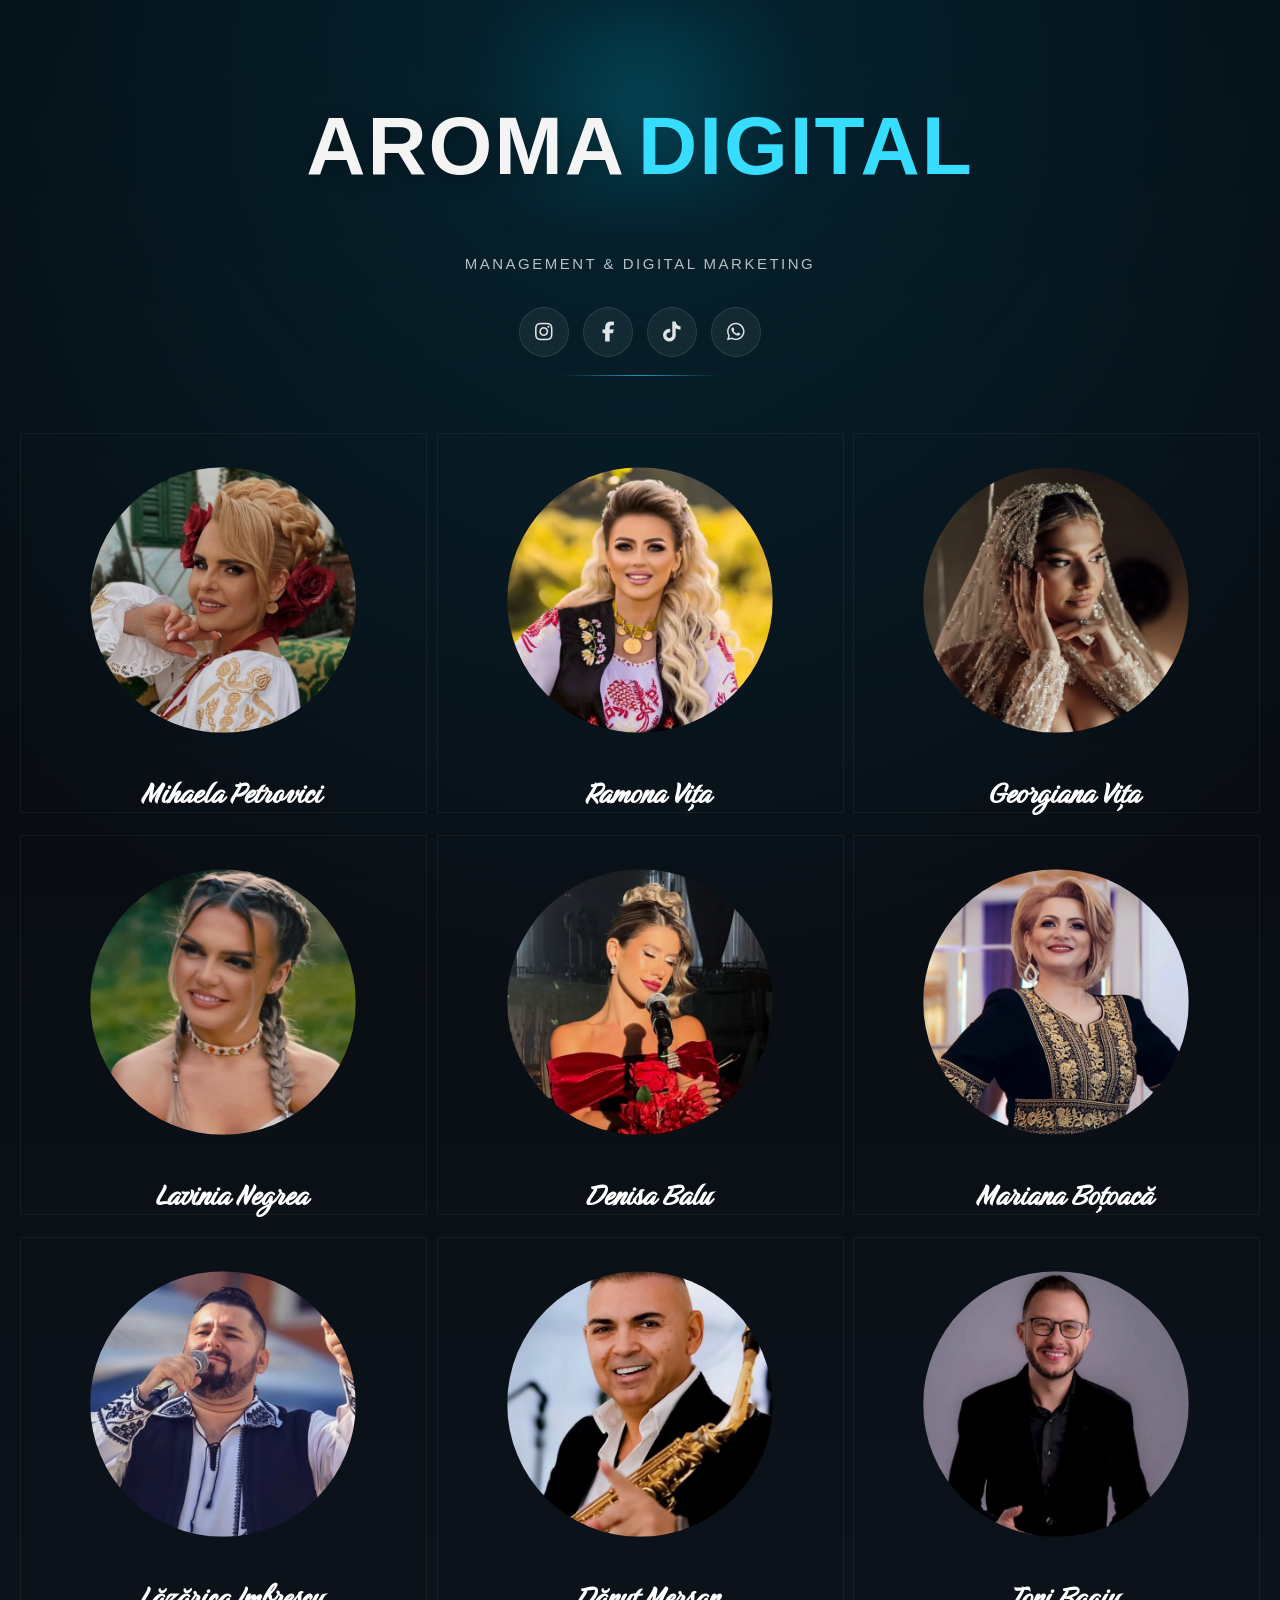
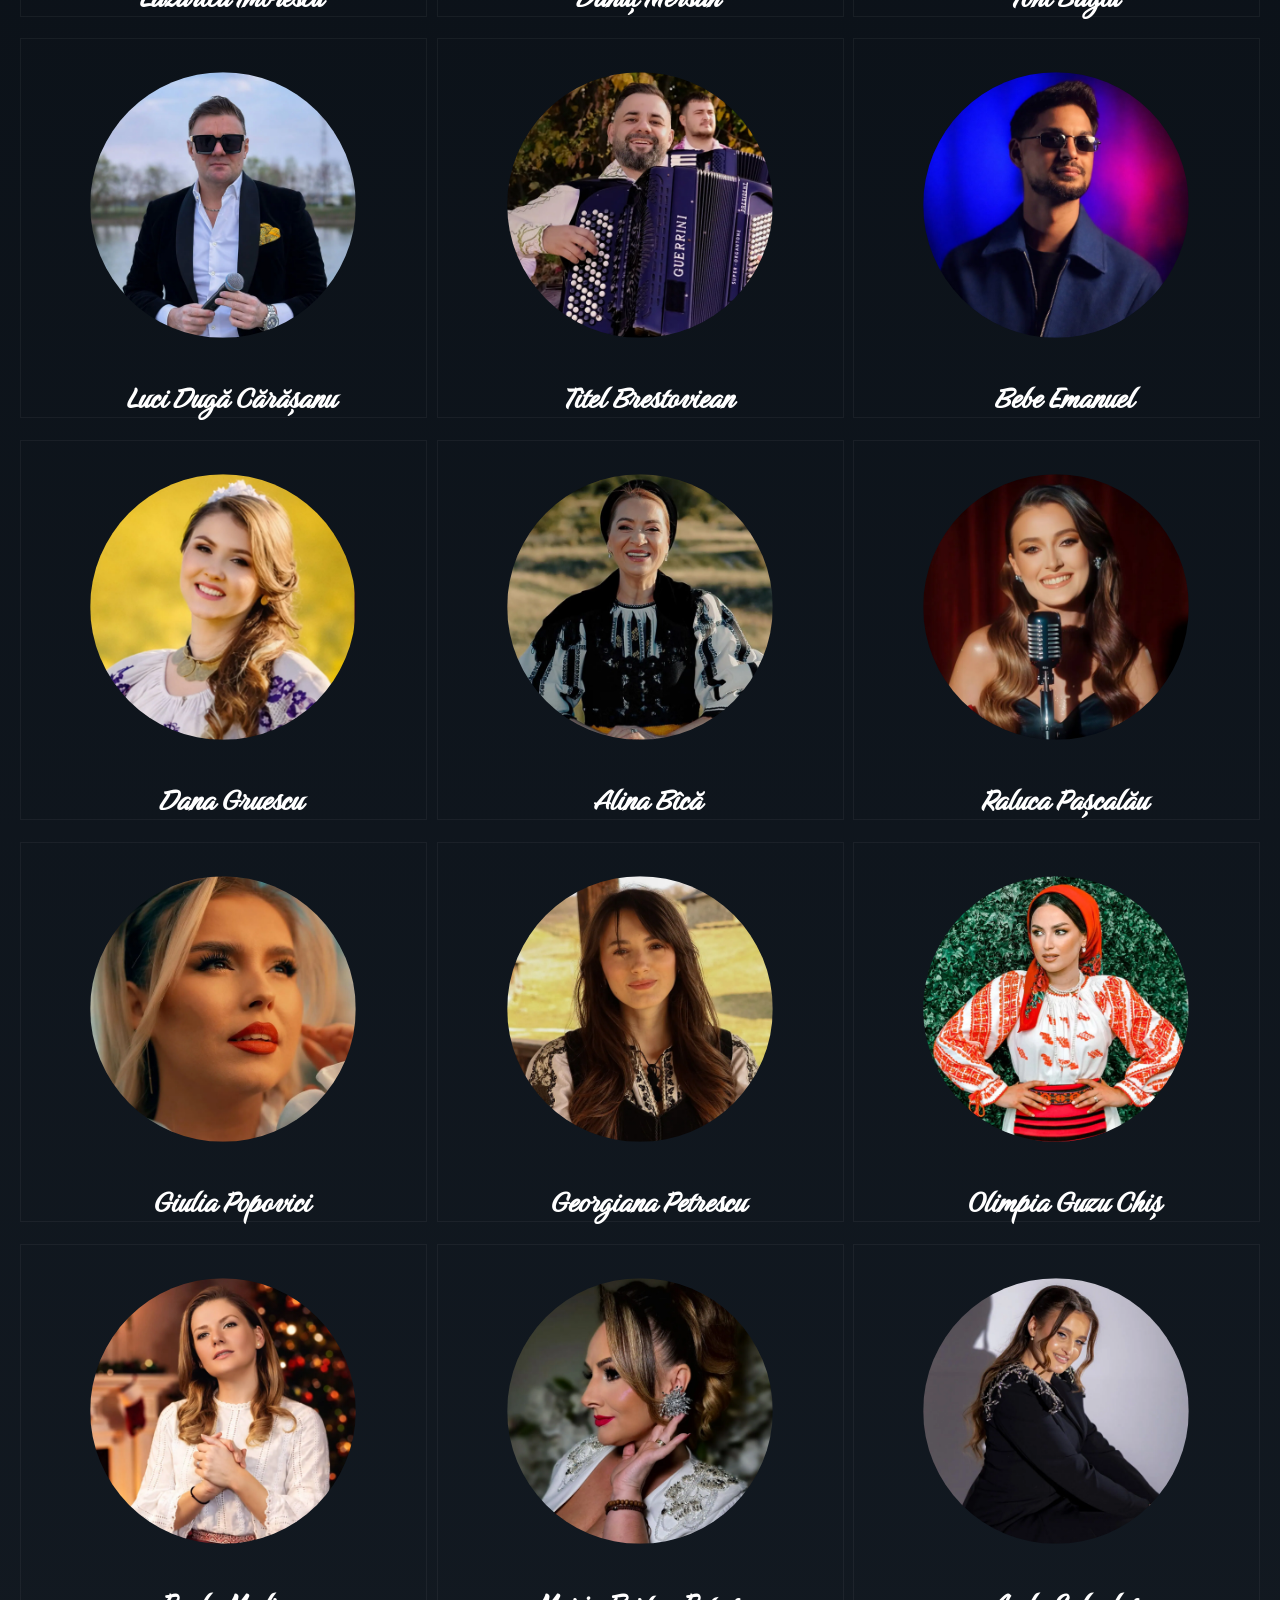
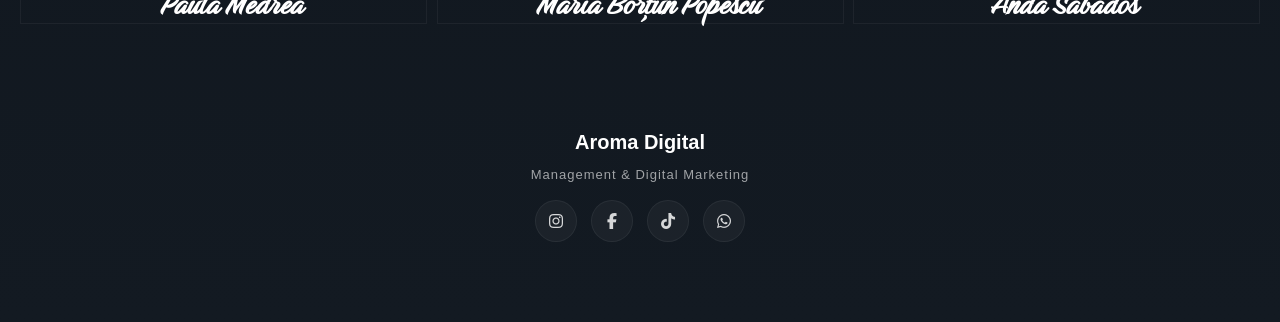
==== index.html @ 8c391f2b "Fix image filename in Open Graph and Twitter meta tags" ====
<!DOCTYPE html>
<html lang="ro">
<head>
  <meta charset="UTF-8" />
  <meta name="viewport" content="width=device-width, initial-scale=0.8" />
  <title>Aroma Digital</title>
  <link rel="icon" type="image/png" href="./artists/aroma_digital/icon_aroma.png">
  <link rel="apple-touch-icon" href="./artists/aroma_digital/icon_aroma.png">

  <meta property="og:type" content="website">
  <meta property="og:title" content="Aroma Digital">
  <meta property="og:description" content="Management & Digital Marketing">
  <meta property="og:url" content="https://pawsdigital.github.io/aromadigital/">
  <meta property="og:image" content="https://pawsdigital.github.io/aromadigital/artists/aroma_digital/aroma_share.jpg">
  <meta property="og:image:width" content="1200">
  <meta property="og:image:height" content="630">
  <meta property="og:image:alt" content="Aroma Digital - Management & Digital Marketing">

  <meta name="twitter:card" content="summary_large_image">
  <meta name="twitter:title" content="Aroma Digital">
  <meta name="twitter:description" content="Management & Digital Marketing">
  <meta name="twitter:image" content="https://pawsdigital.github.io/aromadigital/artists/aroma_digital/aroma_share.jpg">

  <link rel="stylesheet" href="./style.css" />
  <link rel="stylesheet" href="./assets/fontawesome/css/all.min.css">
</head>
<body>

  <div class="page-shell">

  <header class="hero">
  <h1 class="aroma-digital-title">
    <span class="aroma-digital-left">Aroma</span>
    <span class="aroma-digital-right">Digital</span>
  </h1>

  <p class="hero-subtitle">Management & Digital Marketing</p>

  <div class="hero-socials">
    <a href="https://www.instagram.com/aromadigital.ro/" target="_blank" rel="noopener noreferrer" aria-label="Instagram">
      <i class="fa-brands fa-instagram"></i>
    </a>

    <a href="https://www.facebook.com/profile.php?id=61582865013667" target="_blank" rel="noopener noreferrer" aria-label="Facebook">
      <i class="fa-brands fa-facebook-f"></i>
    </a>

    <a href="https://www.tiktok.com/@aroma.digital/" target="_blank" rel="noopener noreferrer" aria-label="TikTok">
      <i class="fa-brands fa-tiktok"></i>
    </a>

    <a href="https://wa.me/40758135436" target="_blank" rel="noopener noreferrer" aria-label="WhatsApp">
      <i class="fa-brands fa-whatsapp"></i>
    </a>
  </div>

  <div class="hero-divider"></div>
</header>


  <section class="artists-section">

     <!-- =========================
       Mihaela Petrovici
  ========================== -->

    <a href="https://t.mtrbio.com/MihaelaPetrovici" class="artist-link" target="_blank" rel="noopener noreferrer">
      <div class="artist-card">
        <img
          src="artists/mihaela_petrovici/images/mihaela.webp"
          alt="Mihaela Petrovici"
          class="artist-image"
        />

        <div class="artist-overlay">
          <span>Mihaela Petrovici</span>
        </div>
      </div>
    </a>

     <!-- =========================
       Ramona Vița
  ========================== -->

    <a href="https://youtube.com/" class="artist-link" target="_blank" rel="noopener noreferrer">
  <div class="artist-card">
    <img
      src="artists/ramona_vita/images/ramona.webp"
      alt="Ramona Vița"
      class="artist-image"
    />
    <div class="artist-overlay">
      <span>Ramona Vița</span>
    </div>
  </div>
</a>

    <!-- =========================
       Georgiana Vița
  ========================== -->

    <a href="link" class="artist-link" target="_blank" rel="noopener noreferrer">
    <div class="artist-card">
      <img
        src="artists/georgiana_vita/images/georgiana_vita.webp"
        alt="Georgiana Vița"
        class="artist-image"
      />
      <div class="artist-overlay">
        <span>Georgiana Vița</span>
        </div>
  </div>
</a>

        <!-- =========================
       Lavinia Negrea
  ========================== -->

    <a href="link" class="artist-link" target="_blank" rel="noopener noreferrer">
    <div class="artist-card">
      <img
        src="artists/lavinia_negrea/images/lavinia.webp"
        alt="Lavinia Negrea"
        class="artist-image"
      />
      <div class="artist-overlay">
        <span>Lavinia Negrea</span>
        </div>
  </div>
</a>

        <!-- =========================
       Denisa Balu
  ========================== -->

    <a href="link" class="artist-link" target="_blank" rel="noopener noreferrer">
    <div class="artist-card">
      <img
        src="artists/denisa_balu/images/denisa.webp"
        alt="Denisa Balu"
        class="artist-image"
      />
      <div class="artist-overlay">
        <span>Denisa Balu</span>
        </div>
  </div>
</a>

  <!-- =========================
       Mariana Boțoacă
  ========================== -->

    <a href="link" class="artist-link" target="_blank" rel="noopener noreferrer">
    <div class="artist-card">
      <img
        src="artists/mariana_botoaca/images/mariana.webp"
        alt="Mariana Boțoacă"
        class="artist-image"
      />
      <div class="artist-overlay">
        <span>Mariana Boțoacă</span>
        </div>
  </div>
</a>

<!-- =========================
       Lăzărica Imbrescu
  ========================== -->

    <a href="link" class="artist-link" target="_blank" rel="noopener noreferrer">
    <div class="artist-card">
      <img
        src="artists/lazarica_imbrescu/images/lazarica.webp"
        alt="Lăzărica Imbrescu"
        class="artist-image"
      />
      <div class="artist-overlay">
        <span>Lăzărica Imbrescu</span>
        </div>
  </div>
</a>

<!-- =========================
       Dănuț Mersan
  ========================== -->

    <a href="link" class="artist-link" target="_blank" rel="noopener noreferrer">
    <div class="artist-card">
      <img
        src="artists/danut_mersan/images/danut.webp"
        alt="Dănuț Mersan"
        class="artist-image"
      />
      <div class="artist-overlay">
        <span>Dănuț Mersan</span>
        </div>
  </div>
</a>

<!-- =========================
       Toni Bagiu
  ========================== -->

    <a href="link" class="artist-link" target="_blank" rel="noopener noreferrer">
    <div class="artist-card">
      <img
        src="artists/toni_bagiu/images/toni.webp"
        alt="Toni Bagiu"
        class="artist-image"
      />
      <div class="artist-overlay">
        <span>Toni Bagiu</span>
        </div>
  </div>
</a>

<!-- =========================
       Luci Dugă Cărășanu
  ========================== -->

    <a href="link" class="artist-link" target="_blank" rel="noopener noreferrer">
    <div class="artist-card">
      <img
        src="artists/luci_duga/images/luci.webp"
        alt="Luci Dugă Cărășanu"
        class="artist-image"
      />
      <div class="artist-overlay">
        <span>Luci Dugă Cărășanu</span>
        </div>
  </div>
</a>

<!-- =========================
       Titel Brestoviean
  ========================== -->

    <a href="link" class="artist-link" target="_blank" rel="noopener noreferrer">
    <div class="artist-card">
      <img
        src="artists/titel_brestoviean/images/titel.webp"
        alt="Titel Brestoviean"
        class="artist-image"
      />
      <div class="artist-overlay">
        <span>Titel Brestoviean</span>
        </div>
  </div>
</a>


<!-- =========================
       Bebe Emanuel
  ========================== -->

    <a href="link" class="artist-link" target="_blank" rel="noopener noreferrer">
    <div class="artist-card">
      <img
        src="artists/bebe_emanuel/images/bebe.webp"
        alt="Bebe Emanuel"
        class="artist-image"
      />
      <div class="artist-overlay">
        <span>Bebe Emanuel</span>
        </div>
  </div>
</a>

<!-- =========================
       Dana Gruescu
  ========================== -->

    <a href="link" class="artist-link" target="_blank" rel="noopener noreferrer">
    <div class="artist-card">
      <img
        src="artists/dana_gruescu/images/dana.webp"
        alt="Dana Gruescu"
        class="artist-image"
      />
      <div class="artist-overlay">
        <span>Dana Gruescu</span>
        </div>
  </div>
</a>

<!-- =========================
       Alina Bîcă
  ========================== -->

    <a href="link" class="artist-link" target="_blank" rel="noopener noreferrer">
    <div class="artist-card">
      <img
        src="artists/alina_bica/images/alina.webp"
        alt="Alina Bîcă"
        class="artist-image"
      />
      <div class="artist-overlay">
        <span>Alina Bîcă</span>
        </div>
  </div>
</a>

<!-- =========================
       Raluca Pașcalău
  ========================== -->

    <a href="link" class="artist-link" target="_blank" rel="noopener noreferrer">
    <div class="artist-card">
      <img
        src="artists/raluca_pascalau/images/raluca.webp"
        alt="Raluca Pașcalău"
        class="artist-image"
      />
      <div class="artist-overlay">
        <span>Raluca Pașcalău</span>
        </div>
  </div>
</a>

<!-- =========================
       Giulia Popovici
  ========================== -->

    <a href="link" class="artist-link" target="_blank" rel="noopener noreferrer">
    <div class="artist-card">
      <img
        src="artists/giulia_popovici/images/giulia.webp"
        alt="Giulia Popovici"
        class="artist-image"
      />
      <div class="artist-overlay">
        <span>Giulia Popovici</span>
        </div>
  </div>
</a>

<!-- =========================
       Georgiana Petrescu
  ========================== -->

    <a href="link" class="artist-link" target="_blank" rel="noopener noreferrer">
    <div class="artist-card">
      <img
        src="artists/georgiana_petrescu/images/georgiana.webp"
        alt="Georgiana Petrescu"
        class="artist-image"
      />
      <div class="artist-overlay">
        <span>Georgiana Petrescu</span>
        </div>
  </div>
</a>

<!-- =========================
       Olimpia Guzu Chiș
  ========================== -->

    <a href="link" class="artist-link" target="_blank" rel="noopener noreferrer">
    <div class="artist-card">
      <img
        src="artists/olimpia/images/olimpia.webp"
        alt="Olimpia Guzu Chiș"
        class="artist-image"
      />
      <div class="artist-overlay">
        <span>Olimpia Guzu Chiș</span>
        </div>
  </div>
</a>

<!-- =========================
       Paula Medrea
  ========================== -->

    <a href="link" class="artist-link" target="_blank" rel="noopener noreferrer">
    <div class="artist-card">
      <img
        src="artists/paula_medrea/images/paula.webp"
        alt="Paula Medrea"
        class="artist-image"
      />
      <div class="artist-overlay">
        <span>Paula Medrea</span>
        </div>
  </div>
</a>

<!-- =========================
       Maria Borțun Popescu
  ========================== -->

    <a href="link" class="artist-link" target="_blank" rel="noopener noreferrer">
    <div class="artist-card">
      <img
        src="artists/maria_bortun/images/maria.webp"
        alt="Maria Borțun Popescu"
        class="artist-image"
      />
      <div class="artist-overlay">
        <span>Maria Borțun Popescu</span>
        </div>
  </div>
</a>

<!-- =========================
       Anda Sabados
  ========================== -->

    <a href="link" class="artist-link" target="_blank" rel="noopener noreferrer">
    <div class="artist-card">
      <img
        src="artists/anda_sabados/images/anda.webp"
        alt="Anda Sabados"
        class="artist-image"
      />
      <div class="artist-overlay">
        <span>Anda Sabados</span>
        </div>
  </div>
</a>

</section>

<footer class="site-footer">
  <p class="footer-brand">Aroma Digital</p>
  <p class="footer-text">Management & Digital Marketing</p>

  <div class="footer-socials">
    <a href="https://www.instagram.com/aromadigital.ro/" target="_blank" rel="noopener noreferrer">
      <i class="fa-brands fa-instagram"></i>
    </a>
    <a href="https://www.facebook.com/profile.php?id=61582865013667" target="_blank" rel="noopener noreferrer">
      <i class="fa-brands fa-facebook-f"></i>
    </a>
    <a href="https://www.tiktok.com/@aroma.digital/" target="_blank" rel="noopener noreferrer">
      <i class="fa-brands fa-tiktok"></i>
    </a>
    <a href="https://wa.me/40758135436" target="_blank" rel="noopener noreferrer">
      <i class="fa-brands fa-whatsapp"></i>
    </a>
  </div>
</footer>

<script src="script.js"></script>




</body>
</html>
---- style.css ----
@font-face {
  font-family: "BirthstoneLocal";
  src: url("./assets/fonts/font_birthstone.ttf") format("truetype");
  font-weight: 400;
  font-style: normal;
}

html, body {
  margin: 0;
  padding: 0;
  background: #131a22;
}

body {
  min-height: 100vh;
  background:
    radial-gradient(circle at top center, rgba(0, 195, 255, 0.16) 0%, rgba(0, 195, 255, 0) 28%),
    linear-gradient(180deg, #05070b 0%, #0b1118 38%, #131a22 100%);
  font-family: Arial, Helvetica, sans-serif;
}

.page-shell {
  min-height: 100vh;
  display: flex;
  flex-direction: column;
  align-items: center;
  padding: 36px 24px 70px;
}

.hero {
  width: 100%;
  display: flex;
  justify-content: center;
  margin-bottom: 55px;
}

/* SECTIUNE TITLU AROMA DIGITAL */
.hero {
  width: 100%;
  position: sticky;
  top: 0;
  z-index: 1000;

  display: flex;
  flex-direction: column;
  align-items: center;
  justify-content: center;

  padding: 18px 20px 18px;
  margin-bottom: 28px;

  background: transparent;
  isolation: isolate;
}

.hero::before {
  content: "";
  position: absolute;
  top: -28px;
  left: 50%;
  transform: translateX(-50%);
  width: 460px;
  height: 220px;
  background: radial-gradient(
    circle,
    rgba(0, 217, 255, 0.18) 0%,
    rgba(0, 217, 255, 0.08) 38%,
    rgba(0, 217, 255, 0) 72%
  );
  filter: blur(26px);
  z-index: -1;
  pointer-events: none;
}

.aroma-digital-title,
.hero-subtitle,
.hero-socials,
.hero-divider {
  position: relative;
  z-index: 2;
}

.aroma-digital-title {
  display: flex;
  align-items: center;
  justify-content: center;
  flex-wrap: wrap;
  gap: 18px;
  text-align: center;
  font-family: Arial, Helvetica, sans-serif;
  font-size: clamp(36px, 6vw, 80px);
  font-weight: 800;
  line-height: 0.95;
  text-transform: uppercase;
  letter-spacing: 3px;
  animation: titlePop 0.45s ease-out;
}

.aroma-digital-left {
  color: #f4f4f4;
  text-shadow: 0 4px 18px rgba(0, 0, 0, 0.28);
}

.aroma-digital-right {
  color: #36ddff;
}

.hero-subtitle {
  margin-top: -30px;
  font-size: 16px;
  letter-spacing: 4px;
  text-transform: uppercase;
  color: rgba(255, 255, 255, 0.72);
  font-family: Arial, Helvetica, sans-serif;
  animation: subtitlePop 0.4s ease-out;
}

.hero-socials {
  display: flex;
  align-items: center;
  justify-content: center;
  gap: 18px;
  margin-top: 18px;
  animation: socialsPop 0.5s ease-out;
}

.hero-socials a {
  width: 42px;
  height: 42px;
  border-radius: 50%;
  display: flex;
  align-items: center;
  justify-content: center;
  text-decoration: none;
  color: rgba(255, 255, 255, 0.88);
  background: rgba(255, 255, 255, 0.06);
  border: 1px solid rgba(255, 255, 255, 0.10);
  transition: all 0.3s ease;
  backdrop-filter: blur(6px);
  cursor: default;
}

.hero-socials a:hover {
  transform: translateY(-2px);
  color: #1fd4ff;
  background: rgba(255, 255, 255, 0.10);
  border-color: rgba(31, 212, 255, 0.35);
  box-shadow: 0 0 18px rgba(31, 212, 255, 0.14);
}

.hero-socials i {
  font-size: 18px;
}

.hero-divider {
  width: 180px;
  height: 1px;
  margin-top: 22px;
  background: linear-gradient(
    90deg,
    rgba(255, 255, 255, 0) 0%,
    rgba(31, 212, 255, 0.7) 50%,
    rgba(255, 255, 255, 0) 100%
  );
  animation: dividerGrow 0.45s ease-out;
  transform-origin: center;
}

@keyframes titlePop {
  0% {
    transform: translateY(8px) scale(0.70);
    opacity: 0.72;
  }
  100% {
    transform: translateY(0) scale(1);
    opacity: 1;
  }
}

@keyframes subtitlePop {
  0% {
    transform: translateY(6px) scale(0.70);
    opacity: 0.7;
  }
  100% {
    transform: translateY(0) scale(1);
    opacity: 1;
  }
}

@keyframes socialsPop {
  0% {
    transform: translateY(8px) scale(0.70);
    opacity: 0.75;
  }
  100% {
    transform: translateY(0) scale(1);
    opacity: 1;
  }
}

@keyframes dividerGrow {
  0% {
    transform: scaleX(0.6);
    opacity: 0.5;
  }
  100% {
    transform: scaleX(1);
    opacity: 1;
  }
}





/* SECTIUNE IMAGINI ARTISTI */
.artists-section {
  width: 100%;
  min-height: 130vh;
  display: flex;
  align-items: center;
  justify-content: center;
  gap: 18px;
  flex-wrap: wrap;
  padding: 0 20px 20px;
}

.artist-link {
  text-decoration: none;
  display: inline-block;
  opacity: 1;
  transition: opacity 0.35s ease;
}

.artist-link.row-faded {
  opacity: 0.12;
}

.artist-card {
  position: relative;
  width: 280px;
  height: 280px;
  border-radius: 50%;
  overflow: hidden;
  cursor: default;
  flex-shrink: 0;
  transition: opacity 0.22s linear, transform 0.22s linear, filter 0.22s linear;
  will-change: opacity, transform, filter;
}

.artist-image {
  width: 100%;
  height: 100%;
  object-fit: cover;
  display: block;
  filter: blur(5px) brightness(0.85);
  transform: scale(1.08);
  transition: filter 0.6s ease, transform 0.6s ease;
}

.artist-overlay {
  position: absolute;
  inset: 0;
  display: flex;
  align-items: center;
  justify-content: center;
  transition: opacity 0.4s ease;
}

.artist-overlay span {
  color: white;
  font-size: 52px;
  font-family: "BirthstoneLocal", cursive;
  font-weight: 700;
  line-height: 1.1;
  transition: opacity 0.35s ease;
  position: relative;
  z-index: 2;
  width: 100%;
  text-align: center;
  padding: 0 20px;
}

.artist-card:hover .artist-image {
  filter: blur(0) brightness(1);
  transform: scale(1);
}

.artist-card:hover .artist-overlay {
  opacity: 0;
}

.artist-link.is-disabled {
  pointer-events: none;
  user-select: none;
}

.artist-link.is-disabled .artist-card {
  cursor: default;
}
/* SECTIUNE IMAGINI ARTISTI */


/* FADE SCROLLING */
.artist-link {
  text-decoration: none;
  display: inline-block;
  opacity: 0;
  transform: translateY(30px) scale(0.98);
  transition: opacity 0.8s ease, transform 0.8s ease;
}

.artist-link.is-visible {
  opacity: 1;
  transform: translateY(0) scale(1);
}
/* FADE SCROLLING */








/* ==================================================
   TABLET / iPAD PRO
   - fara blur
   - text sub imagine
   - 3 artisti pe rand
================================================== */
@media (min-width: 769px) and (max-width: 1366px) {

  .page-shell {
    padding: 28px 18px 50px;
  }

  .hero {
    padding: 24px 16px 24px;
    margin-bottom: 34px;
  }

  .hero::before {
    top: -20px;
    width: 420px;
    height: 200px;
    filter: blur(24px);
  }

  .aroma-digital-title {
    font-size: clamp(52px, 7vw, 82px);
    gap: 12px;
    letter-spacing: 2px;
  }

  .hero-subtitle {
    margin-top: 14px;
    font-size: 15px;
    letter-spacing: 2.5px;
    text-align: center;
    line-height: 1.35;
  }

  .hero-socials {
    gap: 14px;
    margin-top: 18px;
  }

  .hero-socials a {
    width: 48px;
    height: 48px;
  }

  .hero-socials i {
    font-size: 20px;
  }

  .hero-divider {
    width: 160px;
    margin-top: 18px;
  }

  .artists-section {
    width: 100%;
    min-height: auto;
    display: flex;
    flex-wrap: wrap;
    justify-content: center;
    align-items: flex-start;
    gap: 24px 12px;
    padding: 0 8px 28px;
  }

  .artist-link {
    width: calc(33.333% - 10px);
    display: flex;
    justify-content: center;
    align-items: flex-start;
    transform: none !important;
    opacity: 1;
  }

  .artist-card {
    width: 100%;
    height: auto;
    display: flex;
    flex-direction: column;
    align-items: center;
    gap: 10px;
    overflow: visible;
    border-radius: 0;
    background: transparent;
    transform: none !important;
    filter: none !important;
    box-shadow: 0 0 0 1px rgba(255, 255, 255, 0.05);
  }





  .artist-image {
    width: 82%;
    aspect-ratio: 1 / 1;
    border-radius: 50%;
    object-fit: cover;
    display: block;
    filter: none !important;
    transform: scale(0.8) !important;
  }

  .artist-overlay {
    position: static;
    inset: auto;
    display: block;
    width: 100%;
    background: none;
    opacity: 1 !important;
    pointer-events: none;
  }

  .artist-overlay span {
    display: block;
    width: 100%;
    padding: 0 8px;
    text-align: center;
    font-size: 36px;
    line-height: 1;
  }

  .artist-card:hover .artist-image {
    filter: none !important;
    transform: scale(0.8) !important;
  }

  .artist-card:hover .artist-overlay {
    opacity: 1 !important;
  }
}

/* // ................. // */

.site-footer {
  width: 100%;
  text-align: center;
  padding: 60px 20px 30px;
}

.footer-brand {
  font-size: 20px;
  font-weight: 700;
  color: white;
  margin-bottom: 8px;
}

.footer-text {
  font-size: 13px;
  color: rgba(255, 255, 255, 0.6);
  margin-bottom: 18px;
  letter-spacing: 1px;
}

.footer-socials {
  display: flex;
  justify-content: center;
  gap: 14px;
}

.footer-socials a {
  width: 40px;
  height: 40px;
  border-radius: 50%;
  display: flex;
  align-items: center;
  justify-content: center;
  text-decoration: none;
  color: rgba(255,255,255,0.82);
  background: rgba(255,255,255,0.04);
  border: 1px solid rgba(255,255,255,0.06);
  transition: all 0.3s ease;
}

.footer-socials a:hover {
  color: #1fd4ff;
  border-color: rgba(31,212,255,0.2);
  box-shadow: 0 0 20px rgba(31,212,255,0.08);
}


/* ==================================================
   MOBILE
   - fara blur
   - fara text peste poza
   - nume sub poza
   - 2 artisti pe rand
================================================== */
@media (max-width: 768px) {

  .page-shell {
    padding: 24px 12px 40px;
  }

  .hero {
    padding: 20px 12px 20px;
    margin-bottom: 28px;
  }

  .hero::before {
    top: -18px;
    width: 320px;
    height: 160px;
    filter: blur(20px);
  }

  .aroma-digital-title {
    font-size: clamp(30px, 10vw, 64px);
    gap: 8px;
    letter-spacing: 2px; 
  }

  .hero-subtitle {
    margin-top: 12px;
    font-size: 14px;
    letter-spacing: 2px;
    text-align: center;
    line-height: 1.3;
  }

  .hero-socials {
    gap: 12px;
    margin-top: 16px;
  }

  .hero-socials a {
    width: 46px;
    height: 46px;
  }

  .hero-socials i {
    font-size: 19px;
  }

  .hero-divider {
    width: 140px;
    margin-top: 16px;
  }

  .artists-section {
    width: 100%;
    min-height: auto;
    display: flex;
    flex-wrap: wrap;
    justify-content: center;
    align-items: flex-start;
    gap: 18px 8px;
    padding: 0 4px 20px;
  }

  .artist-link {
    width: calc(50% - 6px);
    display: flex;
    justify-content: center;
    align-items: flex-start;
    transform: none !important;
    opacity: 1;
  }

  .artist-card {
    width: 100%;
    height: auto;
    display: flex;
    flex-direction: column;
    align-items: center;
    gap: 8px;
    overflow: visible;
    border-radius: 0;
    background: transparent;
    transform: none !important;
    filter: none !important;
  }

  .artist-image {
    width: 80%;
    aspect-ratio: 1 / 1;
    border-radius: 50%;
    object-fit: cover;
    display: block;
    filter: none !important;
    transform: none !important;
  }

  .artist-overlay {
    position: static;
    inset: auto;
    display: block;
    width: 100%;
    background: none;
    opacity: 1 !important;
    pointer-events: none;
  }

  .artist-overlay span {
    display: block;
    width: 100%;
    padding: 0 6px;
    text-align: center;
    font-size: 34px;
    line-height: 1;
  }

  .artist-card:hover .artist-image {
    filter: none !important;
    transform: none !important;
  }

  .artist-card:hover .artist-overlay {
    opacity: 1 !important;
  }
}


/* ==================================================
   MOBILE SMALL
================================================== */
@media (max-width: 480px) {

  .aroma-digital-title {
    font-size: clamp(36px, 10vw, 54px);
  }

  .hero-subtitle {
    font-size: 12px;
    letter-spacing: 1.5px;
  }

  .hero-socials a {
    width: 42px;
    height: 42px;
  }

  .hero-socials i {
    font-size: 18px;
  }

  .artist-image {
    width: 78%;
  }

  .artist-overlay span {
    font-size: 30px;
  }
}
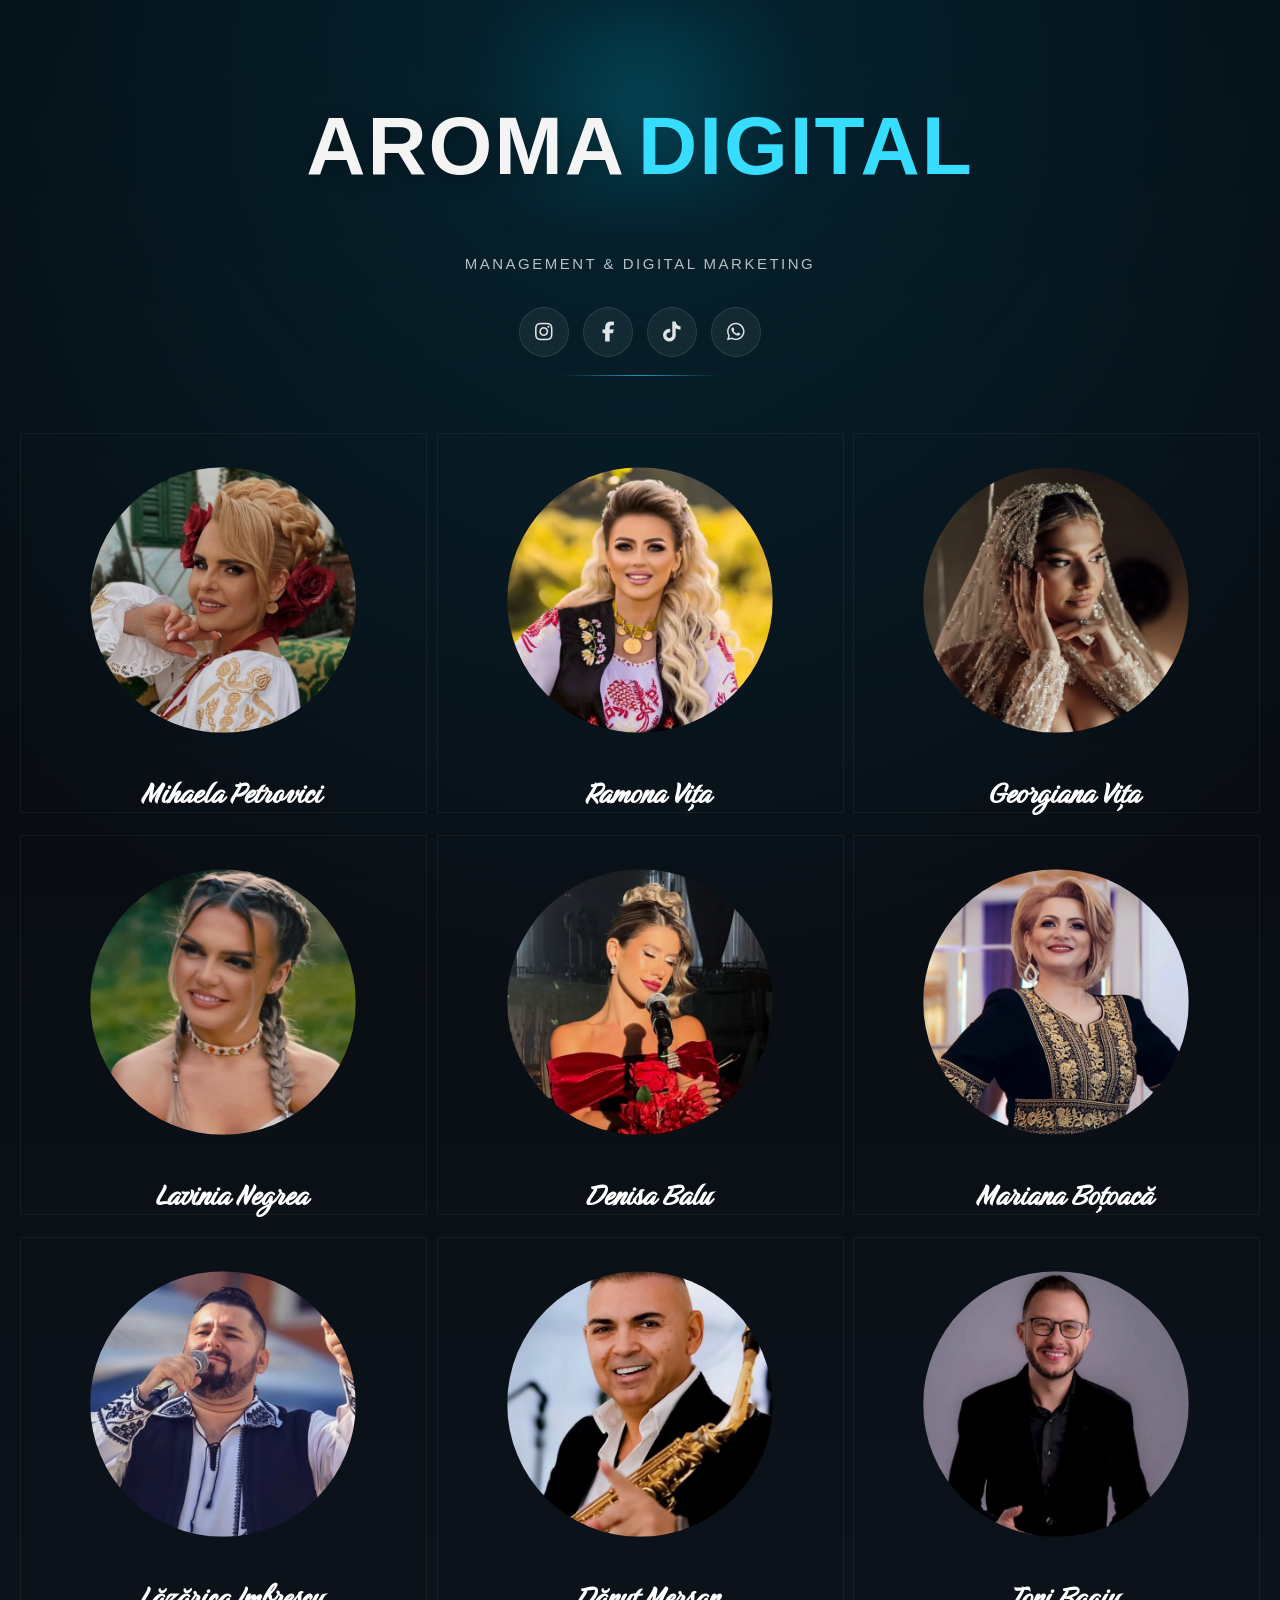
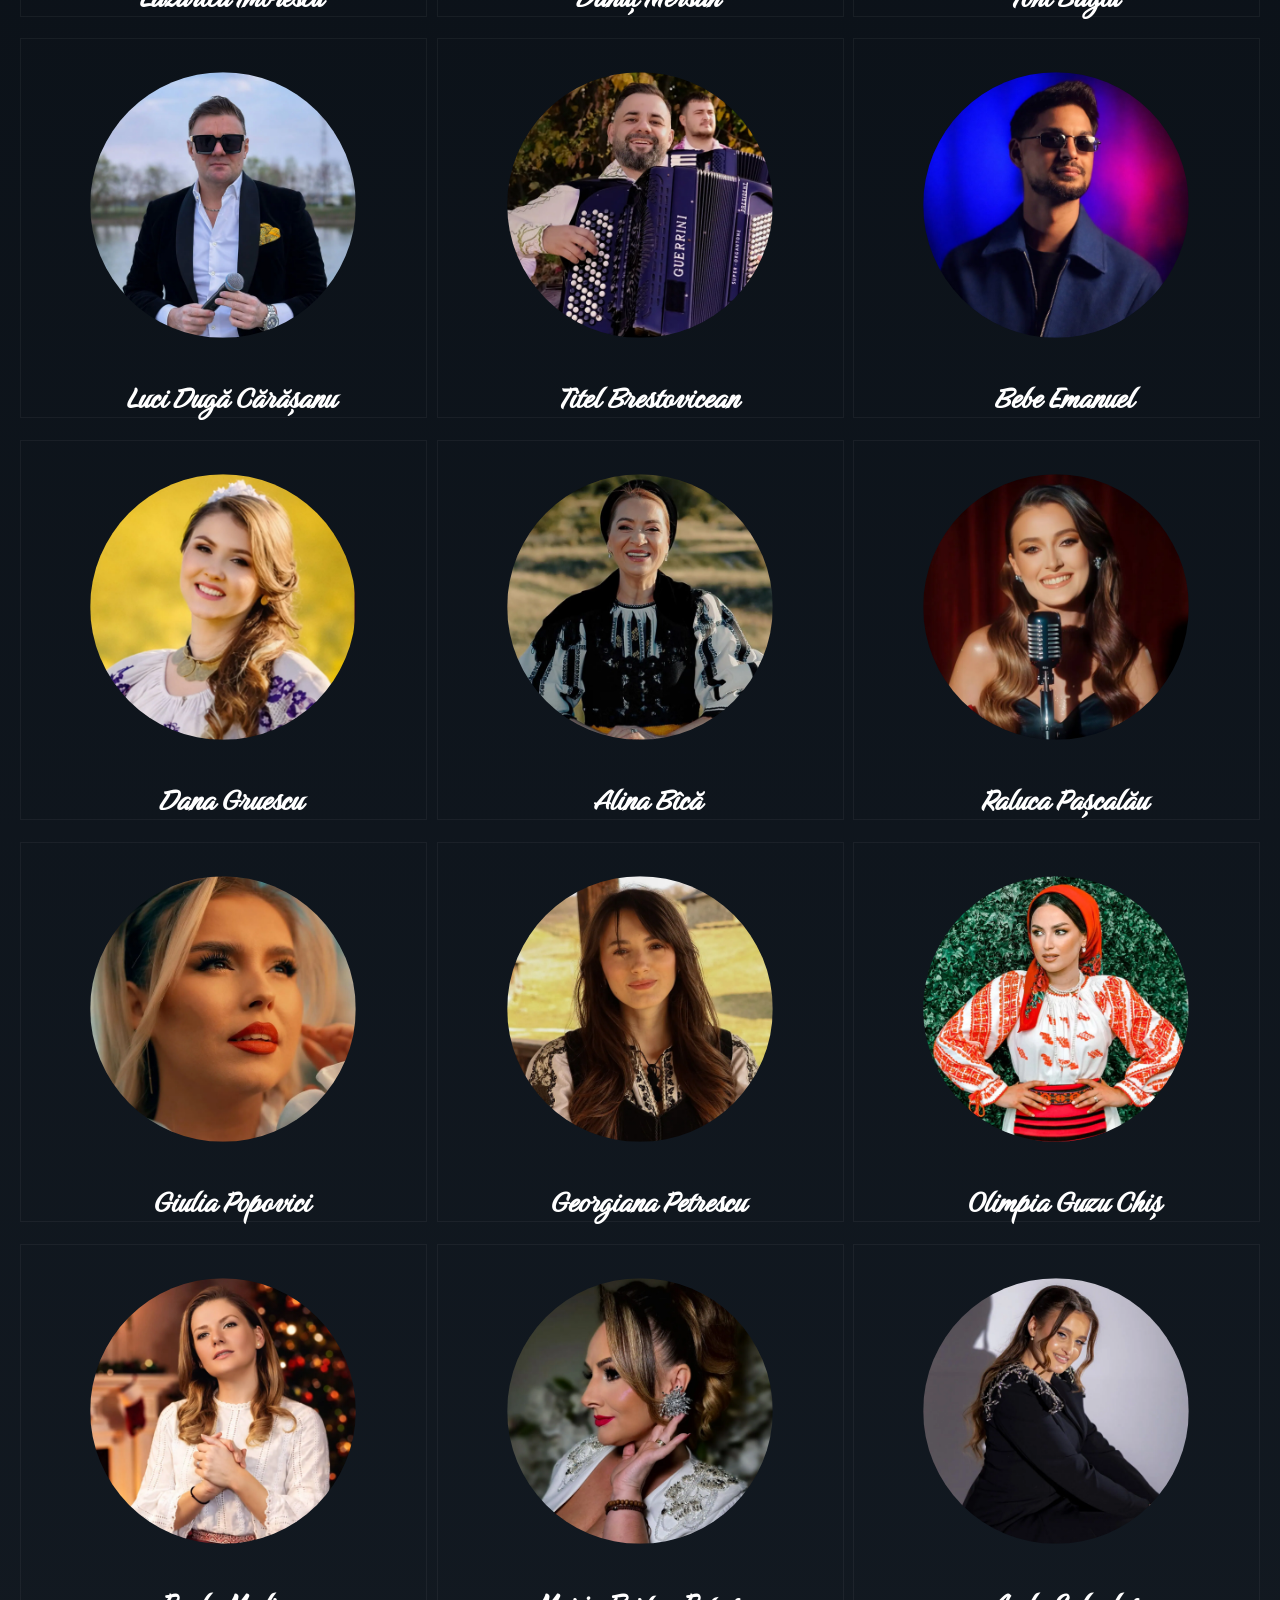
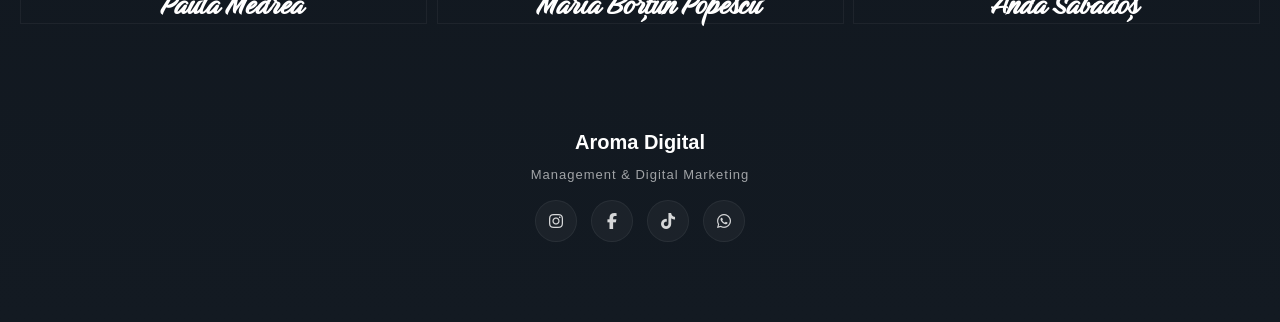
==== commit a64f5db5: "Add files via upload" ====
--- a/index.html
+++ b/index.html
@@ -64,7 +64,7 @@
        Mihaela Petrovici
   ========================== -->
 
-    <a href="https://t.mtrbio.com/MihaelaPetrovici" class="artist-link" target="_blank" rel="noopener noreferrer">
+    <a href="https://tinyurl.com/MihaelaPetroviciYTsubscribe" class="artist-link" target="_blank" rel="noopener noreferrer">
       <div class="artist-card">
         <img
           src="artists/mihaela_petrovici/images/mihaela.webp"
@@ -82,7 +82,7 @@
        Ramona Vița
   ========================== -->
 
-    <a href="https://youtube.com/" class="artist-link" target="_blank" rel="noopener noreferrer">
+    <a href="https://www.youtube.com/channel/UCO_UL0JupO5IaHmALKG07Dg/?sub_confirmation=1" class="artist-link" target="_blank" rel="noopener noreferrer">
   <div class="artist-card">
     <img
       src="artists/ramona_vita/images/ramona.webp"
@@ -99,7 +99,7 @@
        Georgiana Vița
   ========================== -->
 
-    <a href="link" class="artist-link" target="_blank" rel="noopener noreferrer">
+    <a href="https://www.youtube.com/channel/UCoXt8Rqa-PtXmfaTBs-TdDQ?sub_confirmation=1" class="artist-link" target="_blank" rel="noopener noreferrer">
     <div class="artist-card">
       <img
         src="artists/georgiana_vita/images/georgiana_vita.webp"
@@ -112,11 +112,11 @@
   </div>
 </a>
 
-        <!-- =========================
+  <!-- =========================
        Lavinia Negrea
   ========================== -->
 
-    <a href="link" class="artist-link" target="_blank" rel="noopener noreferrer">
+    <a href="https://www.youtube.com/channel/UC7222jVkJCi_hCpBJjAPSbw?sub_confirmation=1" class="artist-link" target="_blank" rel="noopener noreferrer">
     <div class="artist-card">
       <img
         src="artists/lavinia_negrea/images/lavinia.webp"
@@ -133,7 +133,7 @@
        Denisa Balu
   ========================== -->
 
-    <a href="link" class="artist-link" target="_blank" rel="noopener noreferrer">
+    <a href="https://www.youtube.com/channel/UCGmpfpKMNAJPvCDKXY2Te0w?sub_confirmation=1" class="artist-link" target="_blank" rel="noopener noreferrer">
     <div class="artist-card">
       <img
         src="artists/denisa_balu/images/denisa.webp"
@@ -150,7 +150,7 @@
        Mariana Boțoacă
   ========================== -->
 
-    <a href="link" class="artist-link" target="_blank" rel="noopener noreferrer">
+    <a href="https://www.youtube.com/channel/UCY9kLUcgoc_IAmVtIs8wQXg?sub_confirmation=1" class="artist-link" target="_blank" rel="noopener noreferrer">
     <div class="artist-card">
       <img
         src="artists/mariana_botoaca/images/mariana.webp"
@@ -167,7 +167,7 @@
        Lăzărica Imbrescu
   ========================== -->
 
-    <a href="link" class="artist-link" target="_blank" rel="noopener noreferrer">
+    <a href="https://www.youtube.com/channel/UCJafCIwOi_JfTTJ2t5sPBuw?sub_confirmation=1" class="artist-link" target="_blank" rel="noopener noreferrer">
     <div class="artist-card">
       <img
         src="artists/lazarica_imbrescu/images/lazarica.webp"
@@ -184,7 +184,7 @@
        Dănuț Mersan
   ========================== -->
 
-    <a href="link" class="artist-link" target="_blank" rel="noopener noreferrer">
+    <a href="https://www.youtube.com/channel/UCt5gOjujA1hnYEZoqZewN1A?sub_confirmation=1" class="artist-link" target="_blank" rel="noopener noreferrer">
     <div class="artist-card">
       <img
         src="artists/danut_mersan/images/danut.webp"
@@ -201,7 +201,7 @@
        Toni Bagiu
   ========================== -->
 
-    <a href="link" class="artist-link" target="_blank" rel="noopener noreferrer">
+    <a href="https://www.youtube.com/channel/UCyDWdgZ02ZkYsXjqptfytiA?sub_confirmation=1" class="artist-link" target="_blank" rel="noopener noreferrer">
     <div class="artist-card">
       <img
         src="artists/toni_bagiu/images/toni.webp"
@@ -218,7 +218,7 @@
        Luci Dugă Cărășanu
   ========================== -->
 
-    <a href="link" class="artist-link" target="_blank" rel="noopener noreferrer">
+    <a href="https://www.youtube.com/channel/UCPxYvSSdgf9yeSThmJRqrKw?sub_confirmation=1" class="artist-link" target="_blank" rel="noopener noreferrer">
     <div class="artist-card">
       <img
         src="artists/luci_duga/images/luci.webp"
@@ -232,18 +232,18 @@
 </a>
 
 <!-- =========================
-       Titel Brestoviean
-  ========================== -->
-
-    <a href="link" class="artist-link" target="_blank" rel="noopener noreferrer">
+       Titel Brestovicean
+  ========================== -->
+
+    <a href="https://www.youtube.com/channel/UC_xnXFfJTEjQUClE5MXVPqg?sub_confirmation=1" class="artist-link" target="_blank" rel="noopener noreferrer">
     <div class="artist-card">
       <img
         src="artists/titel_brestoviean/images/titel.webp"
-        alt="Titel Brestoviean"
-        class="artist-image"
-      />
-      <div class="artist-overlay">
-        <span>Titel Brestoviean</span>
+        alt="Titel Brestovicean"
+        class="artist-image"
+      />
+      <div class="artist-overlay">
+        <span>Titel Brestovicean</span>
         </div>
   </div>
 </a>
@@ -253,7 +253,7 @@
        Bebe Emanuel
   ========================== -->
 
-    <a href="link" class="artist-link" target="_blank" rel="noopener noreferrer">
+    <a href="https://www.youtube.com/channel/UCITkn76gQzHQaNzY9hCZDdw?sub_confirmation=1" class="artist-link" target="_blank" rel="noopener noreferrer">
     <div class="artist-card">
       <img
         src="artists/bebe_emanuel/images/bebe.webp"
@@ -270,7 +270,7 @@
        Dana Gruescu
   ========================== -->
 
-    <a href="link" class="artist-link" target="_blank" rel="noopener noreferrer">
+    <a href="https://www.youtube.com/channel/UC_xnXFfJTEjQUClE5MXVPqg?sub_confirmation=1" class="artist-link" target="_blank" rel="noopener noreferrer">
     <div class="artist-card">
       <img
         src="artists/dana_gruescu/images/dana.webp"
@@ -287,7 +287,7 @@
        Alina Bîcă
   ========================== -->
 
-    <a href="link" class="artist-link" target="_blank" rel="noopener noreferrer">
+    <a href="https://www.youtube.com/channel/UCc_FaA2uLnueZ8mYhQp6k5Q?sub_confirmation=1" class="artist-link" target="_blank" rel="noopener noreferrer">
     <div class="artist-card">
       <img
         src="artists/alina_bica/images/alina.webp"
@@ -304,7 +304,7 @@
        Raluca Pașcalău
   ========================== -->
 
-    <a href="link" class="artist-link" target="_blank" rel="noopener noreferrer">
+    <a href="https://www.youtube.com/channel/UCmHQn3CGQPyAVzzy3Q424Tg?sub_confirmation=1" class="artist-link" target="_blank" rel="noopener noreferrer">
     <div class="artist-card">
       <img
         src="artists/raluca_pascalau/images/raluca.webp"
@@ -321,7 +321,7 @@
        Giulia Popovici
   ========================== -->
 
-    <a href="link" class="artist-link" target="_blank" rel="noopener noreferrer">
+    <a href="https://www.youtube.com/channel/UCXLVYh_5xHQX-RlNB9tvXpA?sub_confirmation=1" class="artist-link" target="_blank" rel="noopener noreferrer">
     <div class="artist-card">
       <img
         src="artists/giulia_popovici/images/giulia.webp"
@@ -338,7 +338,7 @@
        Georgiana Petrescu
   ========================== -->
 
-    <a href="link" class="artist-link" target="_blank" rel="noopener noreferrer">
+    <a href="https://www.youtube.com/channel/UCRIu2_3p8lv3DHoY8KzW5lQ?sub_confirmation=1" class="artist-link" target="_blank" rel="noopener noreferrer">
     <div class="artist-card">
       <img
         src="artists/georgiana_petrescu/images/georgiana.webp"
@@ -355,7 +355,7 @@
        Olimpia Guzu Chiș
   ========================== -->
 
-    <a href="link" class="artist-link" target="_blank" rel="noopener noreferrer">
+    <a href="https://www.youtube.com/channel/UC5olukOjWEYDQv3s6iCguSw?sub_confirmation=1" class="artist-link" target="_blank" rel="noopener noreferrer">
     <div class="artist-card">
       <img
         src="artists/olimpia/images/olimpia.webp"
@@ -372,7 +372,7 @@
        Paula Medrea
   ========================== -->
 
-    <a href="link" class="artist-link" target="_blank" rel="noopener noreferrer">
+    <a href="https://www.youtube.com/channel/UCQXJdPOu9gFrGu9cKsMNJpw?sub_confirmation=1" class="artist-link" target="_blank" rel="noopener noreferrer">
     <div class="artist-card">
       <img
         src="artists/paula_medrea/images/paula.webp"
@@ -389,7 +389,7 @@
        Maria Borțun Popescu
   ========================== -->
 
-    <a href="link" class="artist-link" target="_blank" rel="noopener noreferrer">
+    <a href="https://www.youtube.com/channel/UCyWUrfx1akEe4GvPuQxZWSw?sub_confirmation=1" class="artist-link" target="_blank" rel="noopener noreferrer">
     <div class="artist-card">
       <img
         src="artists/maria_bortun/images/maria.webp"
@@ -403,18 +403,18 @@
 </a>
 
 <!-- =========================
-       Anda Sabados
-  ========================== -->
-
-    <a href="link" class="artist-link" target="_blank" rel="noopener noreferrer">
+       Anda Sabadoș
+  ========================== -->
+
+    <a href="https://www.youtube.com/channel/UCSm9eEBbelnqQ11T4o9GPcA?sub_confirmation=1" class="artist-link" target="_blank" rel="noopener noreferrer">
     <div class="artist-card">
       <img
         src="artists/anda_sabados/images/anda.webp"
-        alt="Anda Sabados"
-        class="artist-image"
-      />
-      <div class="artist-overlay">
-        <span>Anda Sabados</span>
+        alt="Anda Sabadoș"
+        class="artist-image"
+      />
+      <div class="artist-overlay">
+        <span>Anda Sabadoș</span>
         </div>
   </div>
 </a>
@@ -447,4 +447,4 @@
 
 
 </body>
-</html>
+</html>
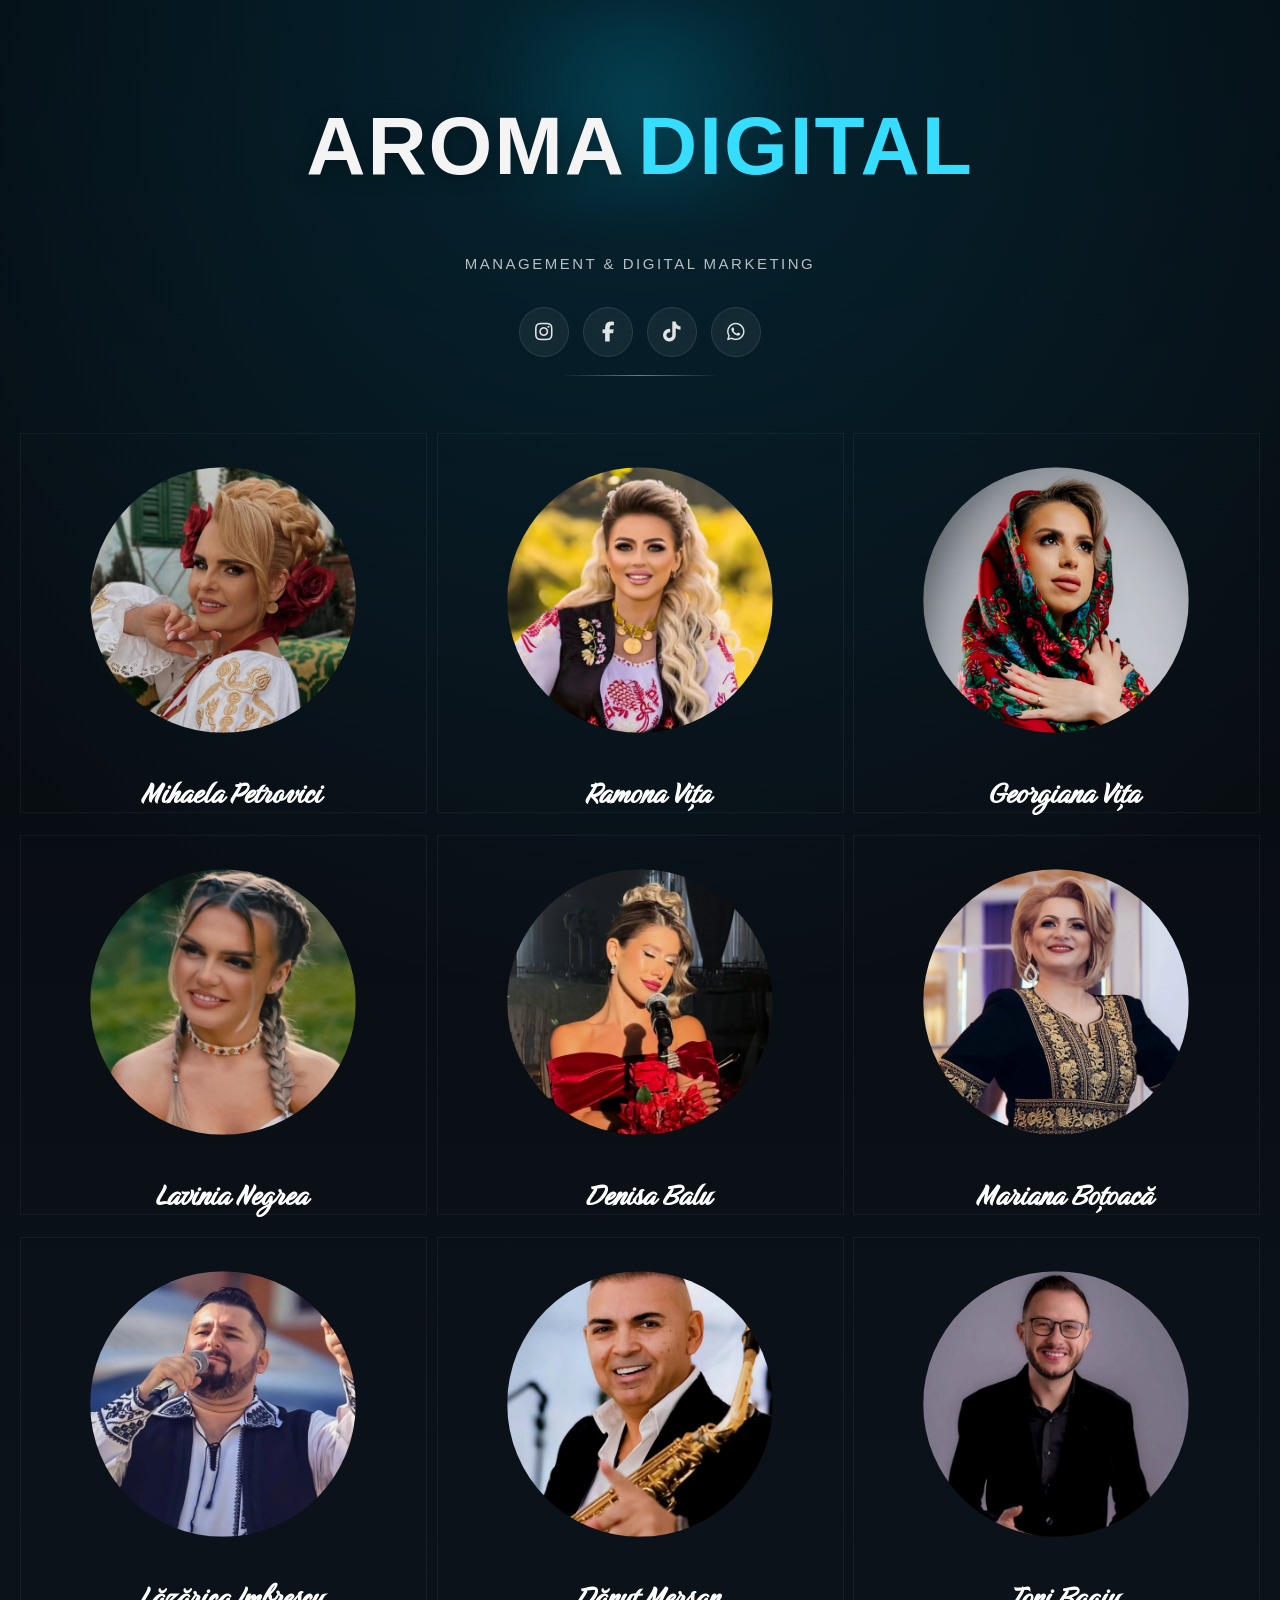
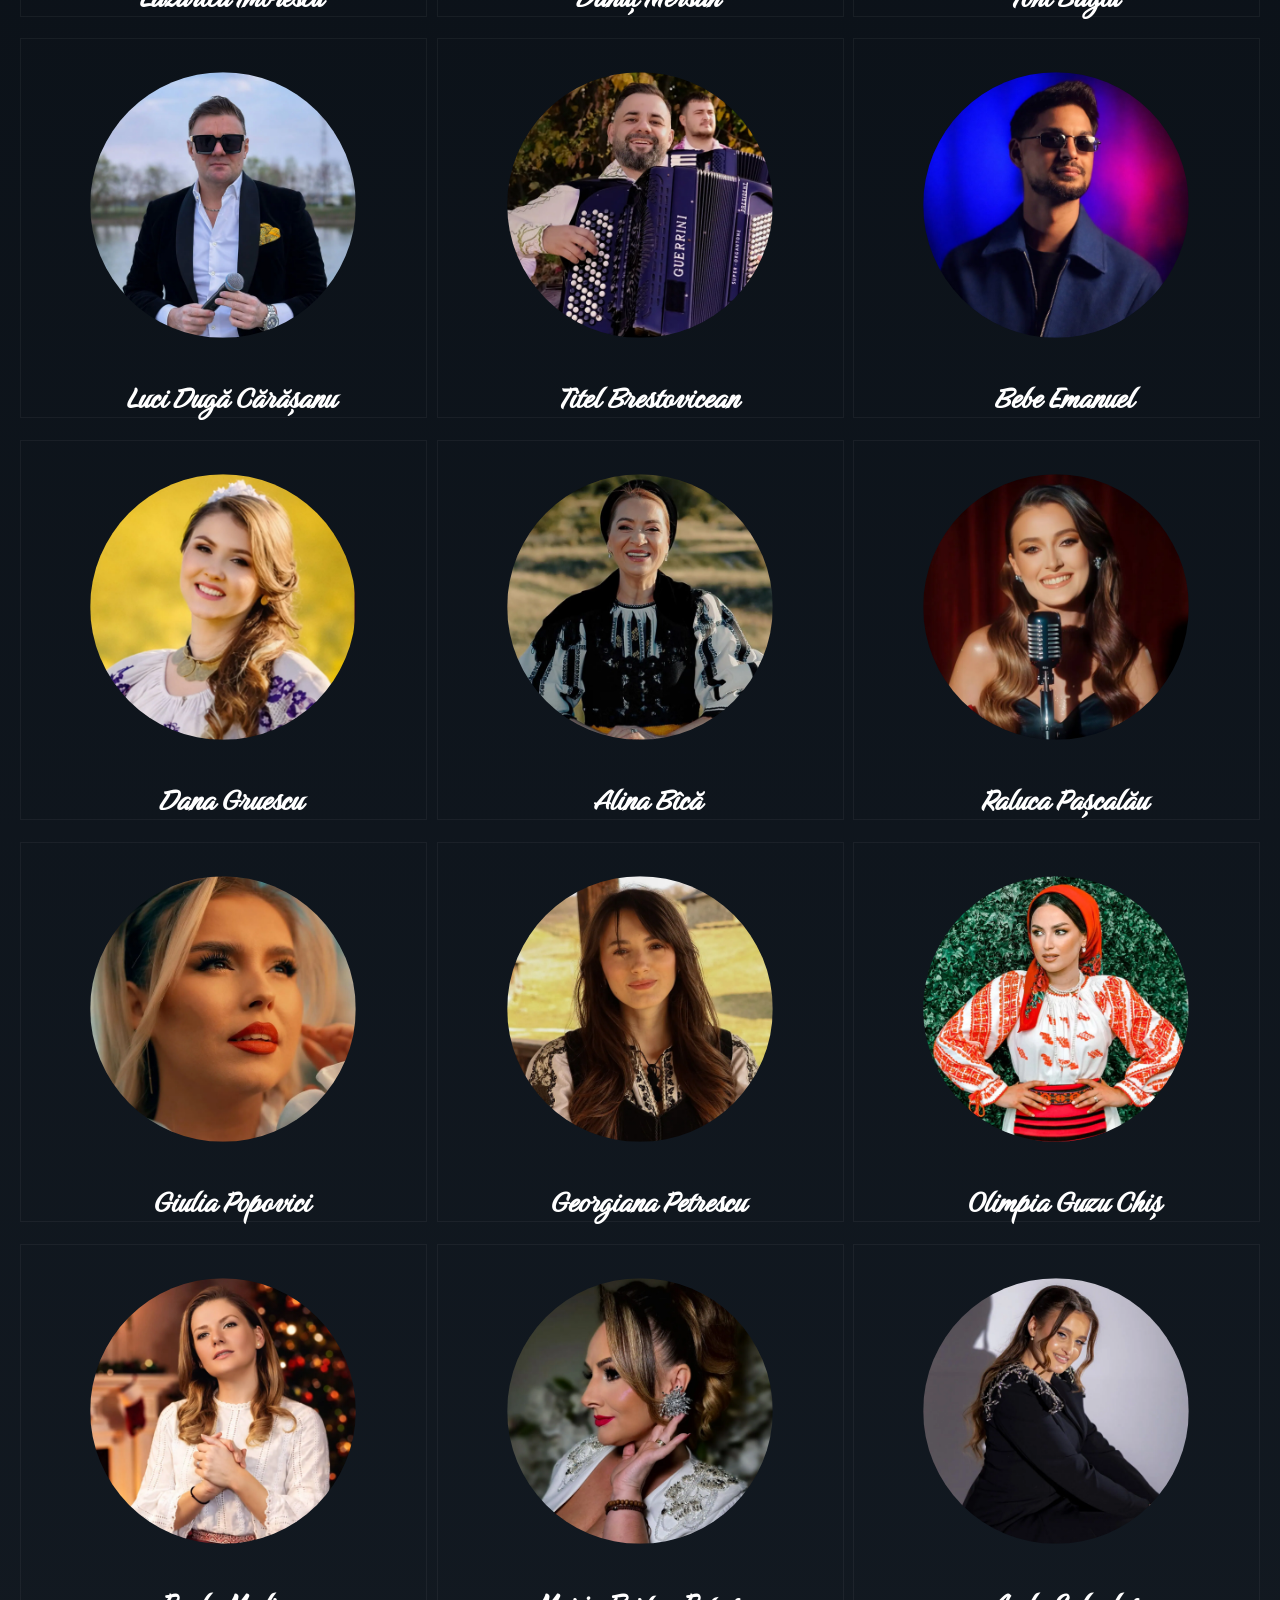
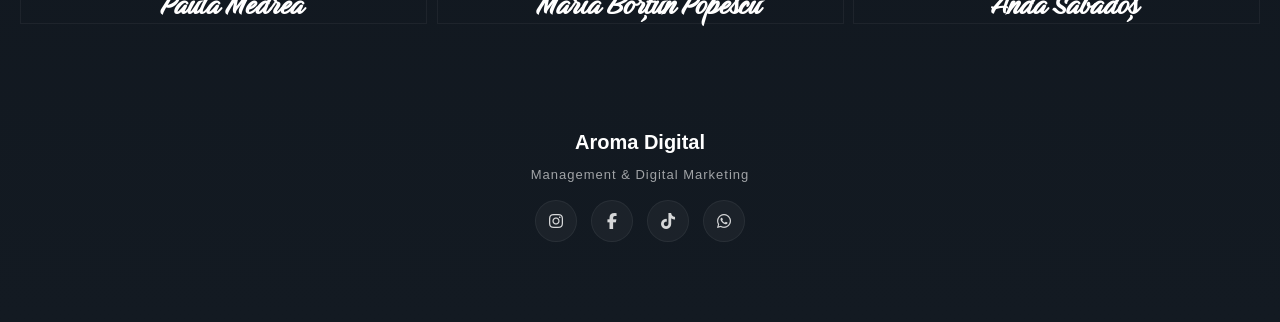
==== commit 16f3c94d: "Update index.html" ====
--- a/index.html
+++ b/index.html
@@ -11,7 +11,7 @@
   <meta property="og:title" content="Aroma Digital">
   <meta property="og:description" content="Management & Digital Marketing">
   <meta property="og:url" content="https://pawsdigital.github.io/aromadigital/">
-  <meta property="og:image" content="https://pawsdigital.github.io/aromadigital/artists/aroma_digital/aroma_share.jpg">
+  <meta property="og:image" content="https://pawsdigital.github.io/aromadigital/artists/aroma_digital/aroma_share.jpg?v=2">
   <meta property="og:image:width" content="1200">
   <meta property="og:image:height" content="630">
   <meta property="og:image:alt" content="Aroma Digital - Management & Digital Marketing">
@@ -19,7 +19,7 @@
   <meta name="twitter:card" content="summary_large_image">
   <meta name="twitter:title" content="Aroma Digital">
   <meta name="twitter:description" content="Management & Digital Marketing">
-  <meta name="twitter:image" content="https://pawsdigital.github.io/aromadigital/artists/aroma_digital/aroma_share.jpg">
+  <meta name="twitter:image" content="https://pawsdigital.github.io/aromadigital/artists/aroma_digital/aroma_share.jpg?v=2">
 
   <link rel="stylesheet" href="./style.css" />
   <link rel="stylesheet" href="./assets/fontawesome/css/all.min.css">
@@ -447,4 +447,4 @@
 
 
 </body>
-</html>+</html>
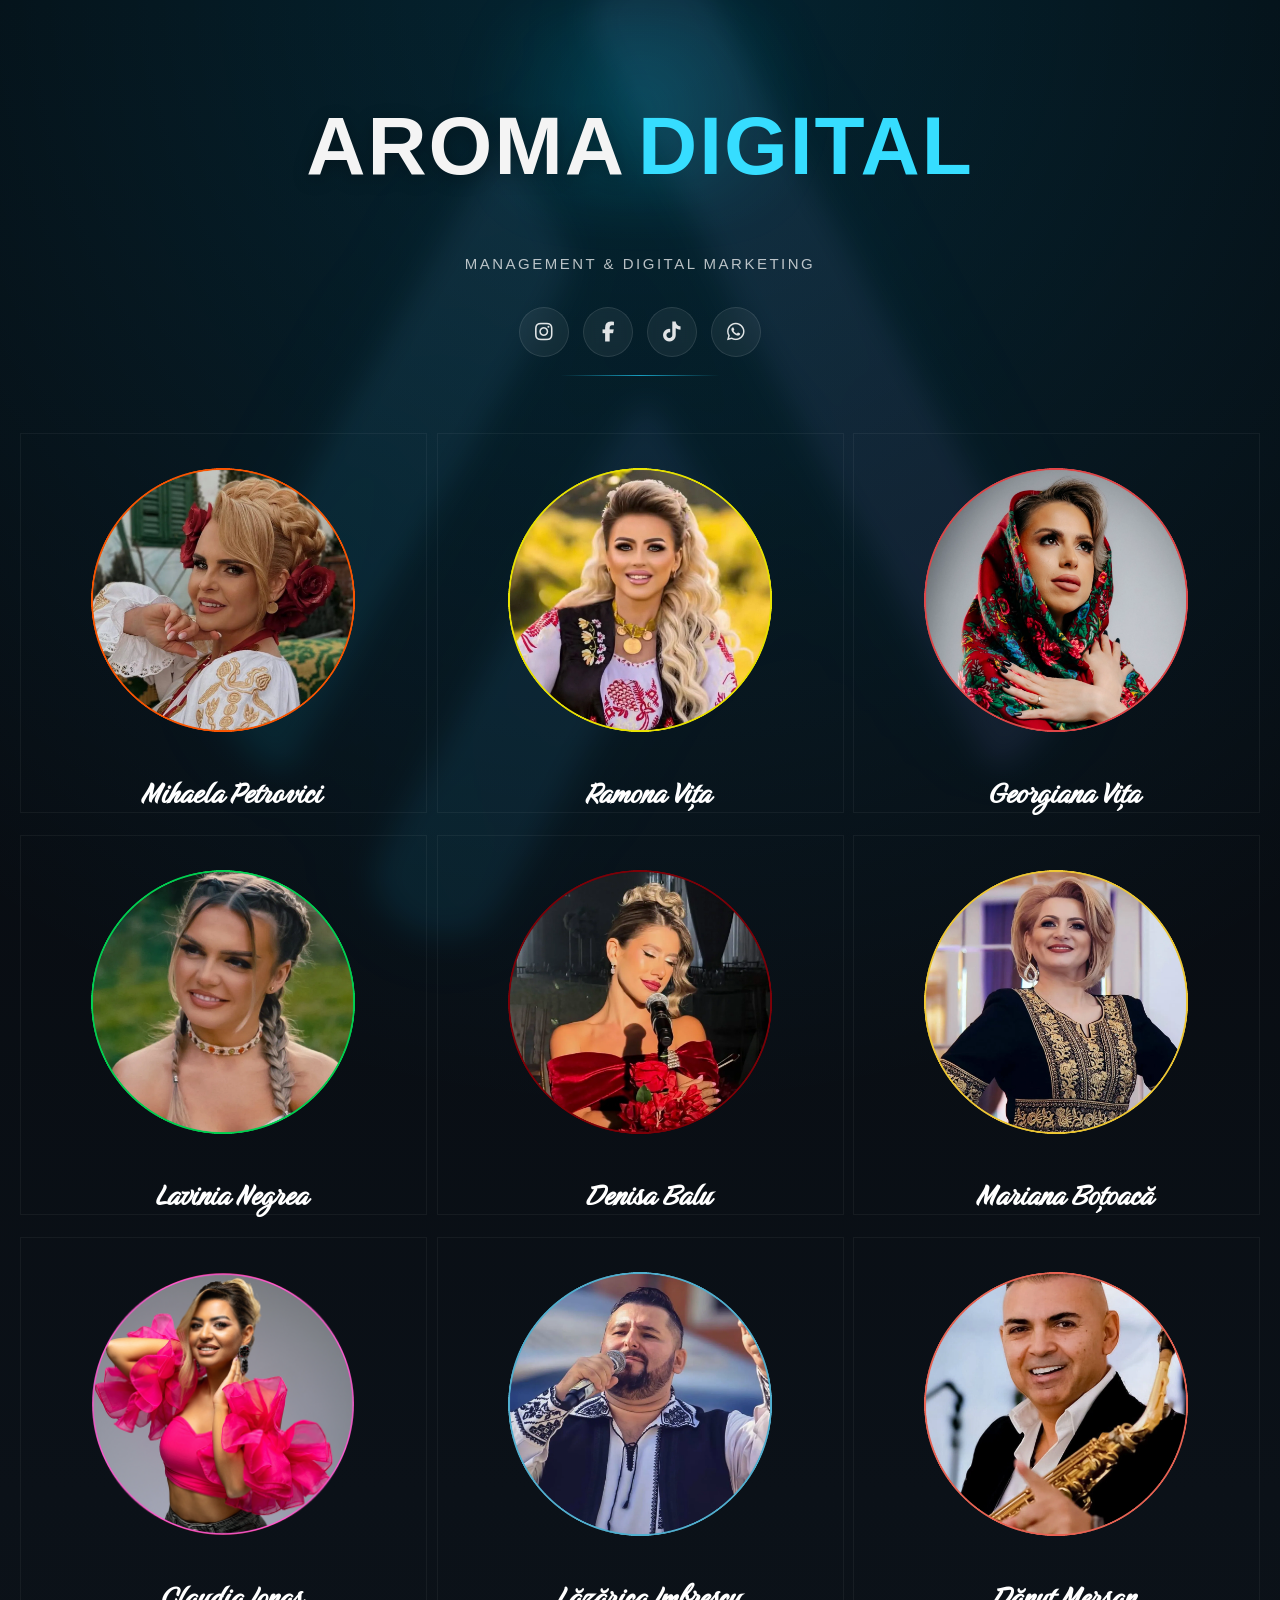
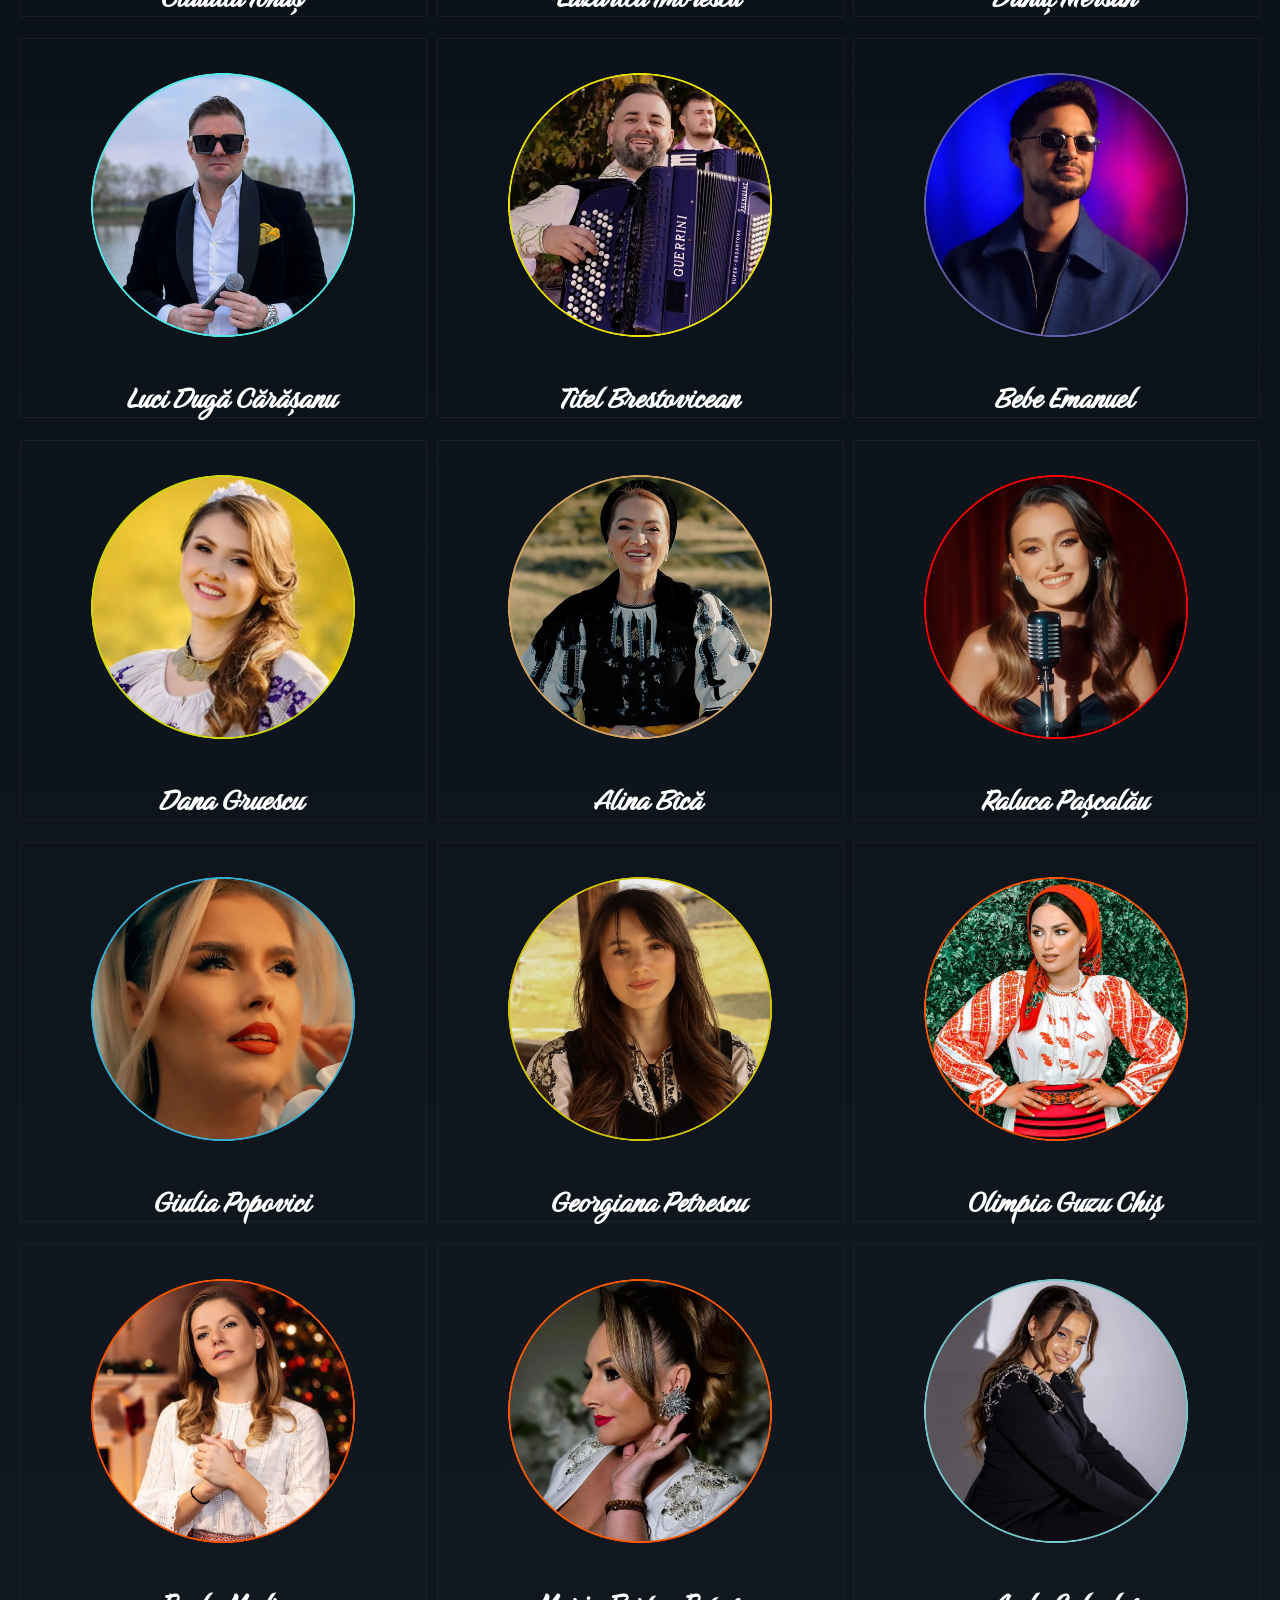
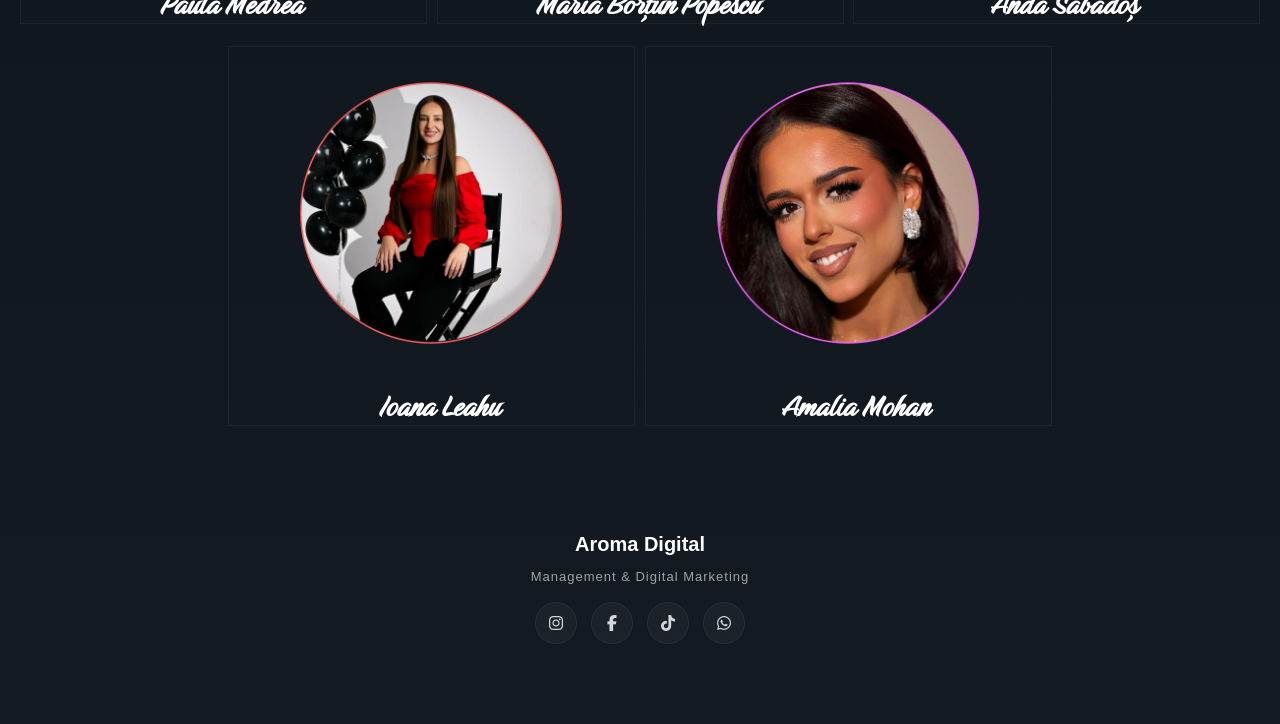
==== commit 6275712e: "Add files via upload" ====
--- a/index.html
+++ b/index.html
@@ -11,7 +11,7 @@
   <meta property="og:title" content="Aroma Digital">
   <meta property="og:description" content="Management & Digital Marketing">
   <meta property="og:url" content="https://pawsdigital.github.io/aromadigital/">
-  <meta property="og:image" content="https://pawsdigital.github.io/aromadigital/artists/aroma_digital/aroma_share.jpg?v=2">
+  <meta property="og:image" content="https://pawsdigital.github.io/aromadigital/artists/aroma_digital/aroma_share.png?v=2">
   <meta property="og:image:width" content="1200">
   <meta property="og:image:height" content="630">
   <meta property="og:image:alt" content="Aroma Digital - Management & Digital Marketing">
@@ -19,12 +19,13 @@
   <meta name="twitter:card" content="summary_large_image">
   <meta name="twitter:title" content="Aroma Digital">
   <meta name="twitter:description" content="Management & Digital Marketing">
-  <meta name="twitter:image" content="https://pawsdigital.github.io/aromadigital/artists/aroma_digital/aroma_share.jpg?v=2">
+  <meta name="twitter:image" content="https://pawsdigital.github.io/aromadigital/artists/aroma_digital/aroma_share.png?v=2">
 
   <link rel="stylesheet" href="./style.css" />
   <link rel="stylesheet" href="./assets/fontawesome/css/all.min.css">
 </head>
 <body>
+  <img src="./artists/aroma_digital/aroma_digital.svg" class="background-logo" alt="">
 
   <div class="page-shell">
 
@@ -164,6 +165,23 @@
 </a>
 
 <!-- =========================
+       Claudia Ionaș
+  ========================== -->
+
+    <a href="https://www.youtube.com/c/ClaudiaIonasOficial/?sub_confirmation=1" class="artist-link" target="_blank" rel="noopener noreferrer">
+    <div class="artist-card">
+      <img
+        src="artists/claudia_ionas/images/claudia.webp"
+        alt="Claudia Ionaș"
+        class="artist-image"
+      />
+      <div class="artist-overlay">
+        <span>Claudia Ionaș</span>
+        </div>
+  </div>
+</a>
+
+<!-- =========================
        Lăzărica Imbrescu
   ========================== -->
 
@@ -197,22 +215,6 @@
   </div>
 </a>
 
-<!-- =========================
-       Toni Bagiu
-  ========================== -->
-
-    <a href="https://www.youtube.com/channel/UCyDWdgZ02ZkYsXjqptfytiA?sub_confirmation=1" class="artist-link" target="_blank" rel="noopener noreferrer">
-    <div class="artist-card">
-      <img
-        src="artists/toni_bagiu/images/toni.webp"
-        alt="Toni Bagiu"
-        class="artist-image"
-      />
-      <div class="artist-overlay">
-        <span>Toni Bagiu</span>
-        </div>
-  </div>
-</a>
 
 <!-- =========================
        Luci Dugă Cărășanu
@@ -415,6 +417,40 @@
       />
       <div class="artist-overlay">
         <span>Anda Sabadoș</span>
+        </div>
+  </div>
+</a>
+
+<!-- =========================
+       Ioana Leahu
+  ========================== -->
+
+    <a href="https://www.youtube.com/channel/UCqA3EscVGH78sezWPXWAR6g?sub_confirmation=1" class="artist-link" target="_blank" rel="noopener noreferrer">
+    <div class="artist-card">
+      <img
+        src="artists/ioana_leahu/images/ioana_leahu.webp"
+        alt="Ioana Leahu"
+        class="artist-image"
+      />
+      <div class="artist-overlay">
+        <span>Ioana Leahu</span>
+        </div>
+  </div>
+</a>
+
+<!-- =========================
+       Amalia Mohan
+  ========================== -->
+
+    <a href="https://www.youtube.com/channel/UCjqNzcbrou4ImMqUphuhUgw?sub_confirmation=1" class="artist-link" target="_blank" rel="noopener noreferrer">
+    <div class="artist-card">
+      <img
+        src="artists/amalia_mohan/images/amalia.webp"
+        alt="Amalia Mohan"
+        class="artist-image"
+      />
+      <div class="artist-overlay">
+        <span>Amalia Mohan</span>
         </div>
   </div>
 </a>
@@ -447,4 +483,4 @@
 
 
 </body>
-</html>
+</html>
--- a/style.css
+++ b/style.css
@@ -72,6 +72,29 @@
   pointer-events: none;
 }
 
+.background-logo {
+  position: fixed;
+  top: 50%;
+  left: 50%;
+  width: min(90vw, 850px);
+  height: auto;
+  transform: translate(-50%, -50%);
+
+  opacity: 0.09;
+filter:
+  blur(14px)
+  drop-shadow(0 0 50px rgba(31, 212, 255, 0.30))
+  drop-shadow(0 0 120px rgba(31, 212, 255, 0.16));
+
+  z-index: 0;
+  pointer-events: none;
+}
+
+.page-shell {
+  position: relative;
+  z-index: 1;
+}
+
 .aroma-digital-title,
 .hero-subtitle,
 .hero-socials,
@@ -217,11 +240,11 @@
 /* SECTIUNE IMAGINI ARTISTI */
 .artists-section {
   width: 100%;
-  min-height: 130vh;
-  display: flex;
-  align-items: center;
-  justify-content: center;
-  gap: 18px;
+  min-height: auto;
+  display: flex;
+  align-items: flex-start;
+  justify-content: center;
+  gap: 40px 30px;
   flex-wrap: wrap;
   padding: 0 20px 20px;
 }
@@ -239,8 +262,8 @@
 
 .artist-card {
   position: relative;
-  width: 280px;
-  height: 280px;
+  width: 250px;
+  height: 250px;
   border-radius: 50%;
   overflow: hidden;
   cursor: default;
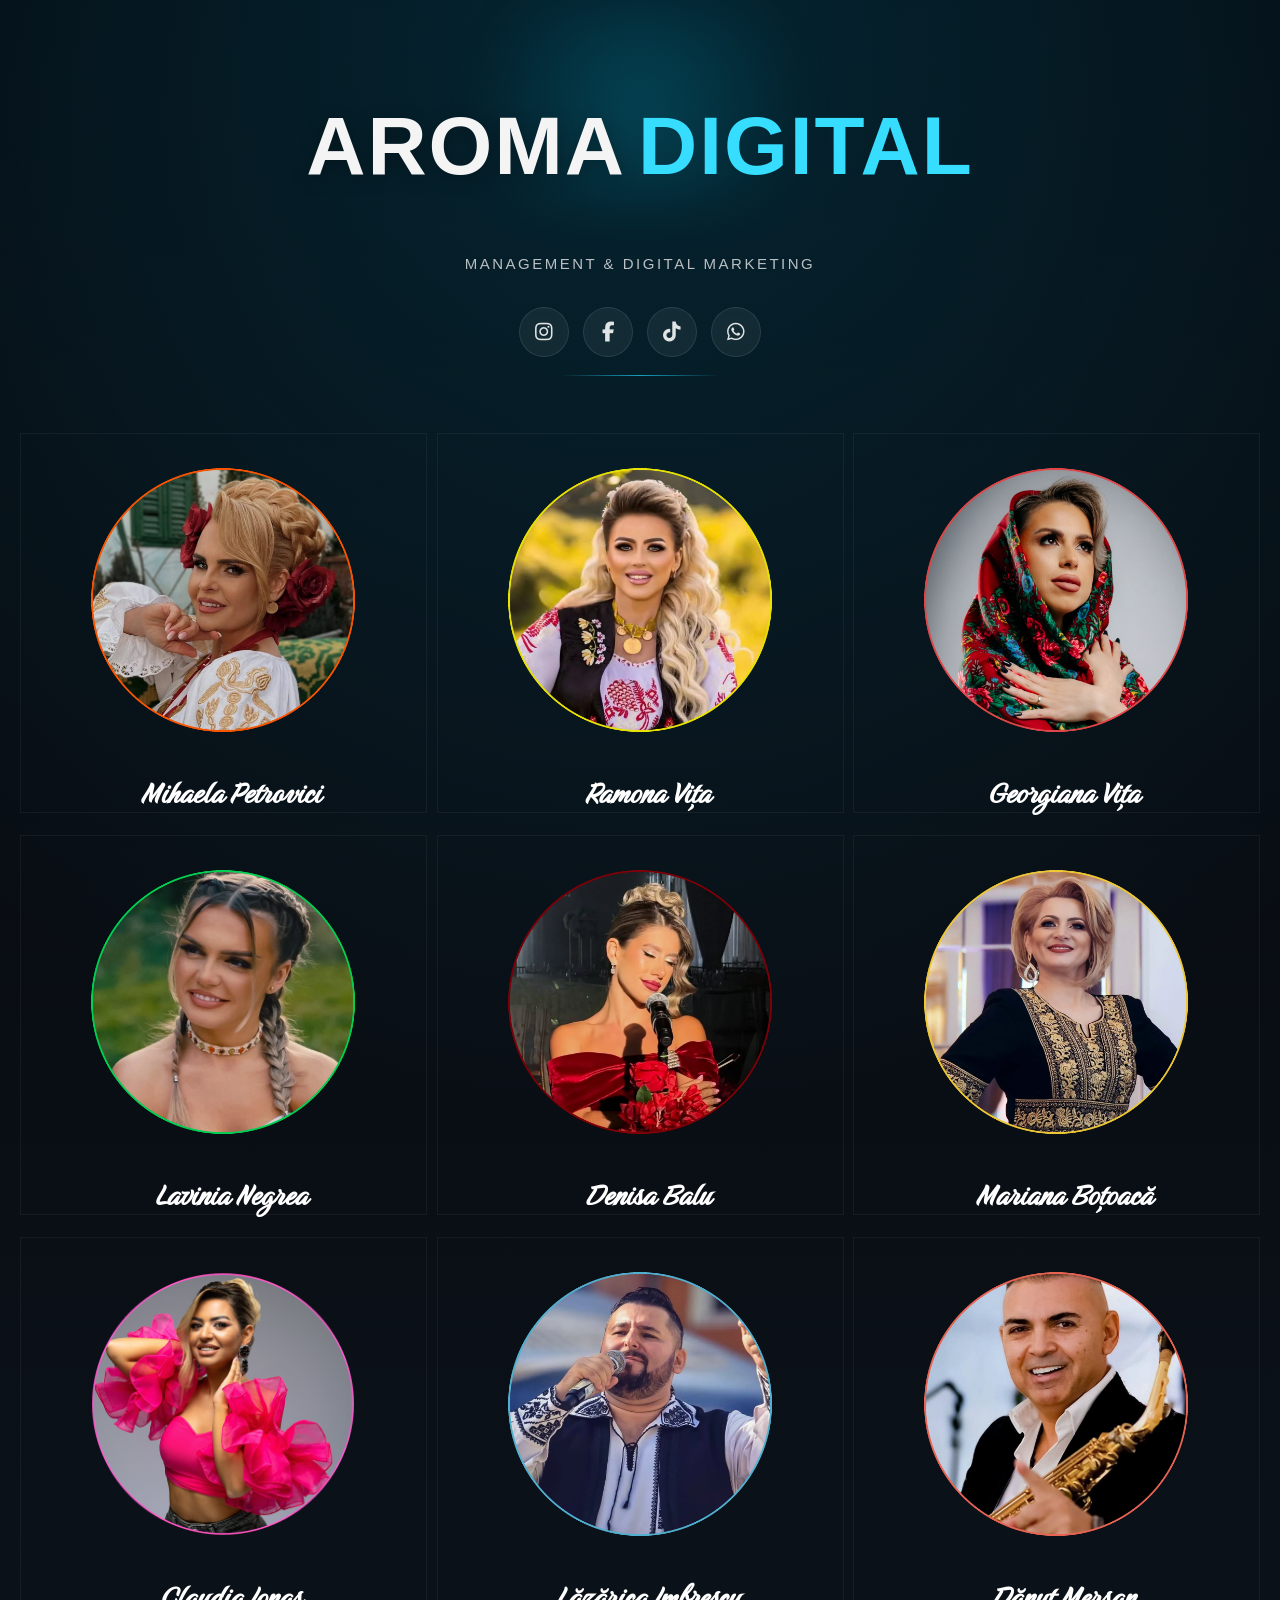
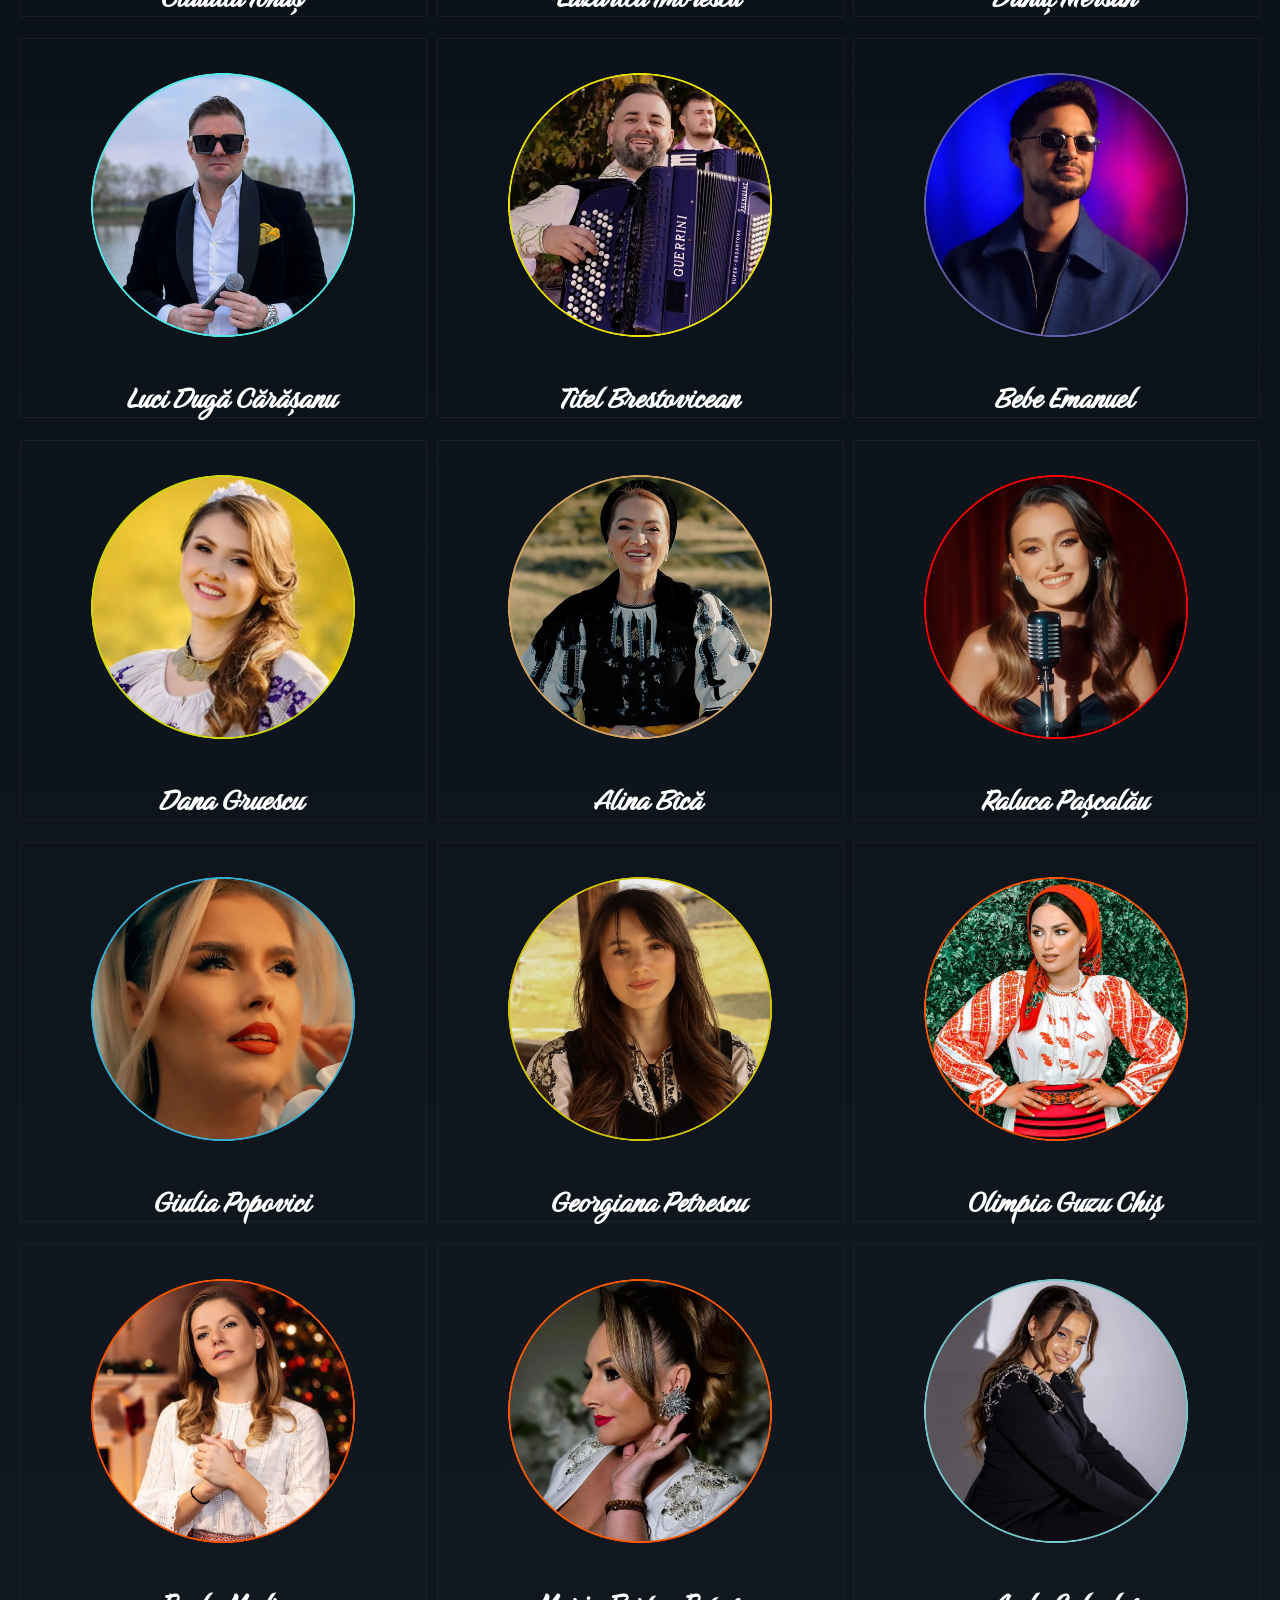
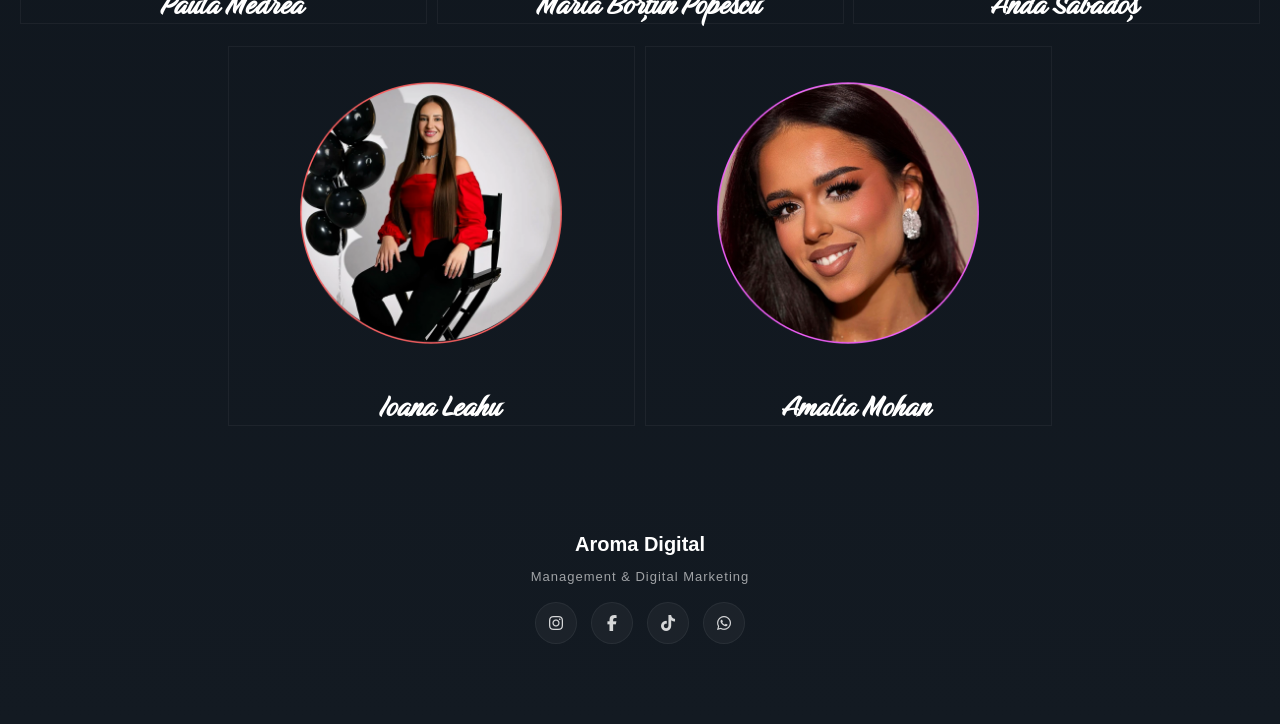
==== commit ed78555b: "Add files via upload" ====
--- a/index.html
+++ b/index.html
@@ -25,7 +25,7 @@
   <link rel="stylesheet" href="./assets/fontawesome/css/all.min.css">
 </head>
 <body>
-  <img src="./artists/aroma_digital/aroma_digital.svg" class="background-logo" alt="">
+  
 
   <div class="page-shell">
 
--- a/style.css
+++ b/style.css
@@ -72,28 +72,7 @@
   pointer-events: none;
 }
 
-.background-logo {
-  position: fixed;
-  top: 50%;
-  left: 50%;
-  width: min(90vw, 850px);
-  height: auto;
-  transform: translate(-50%, -50%);
-
-  opacity: 0.09;
-filter:
-  blur(14px)
-  drop-shadow(0 0 50px rgba(31, 212, 255, 0.30))
-  drop-shadow(0 0 120px rgba(31, 212, 255, 0.16));
-
-  z-index: 0;
-  pointer-events: none;
-}
-
-.page-shell {
-  position: relative;
-  z-index: 1;
-}
+
 
 .aroma-digital-title,
 .hero-subtitle,
@@ -695,3 +674,4 @@
   }
 }
 
+
